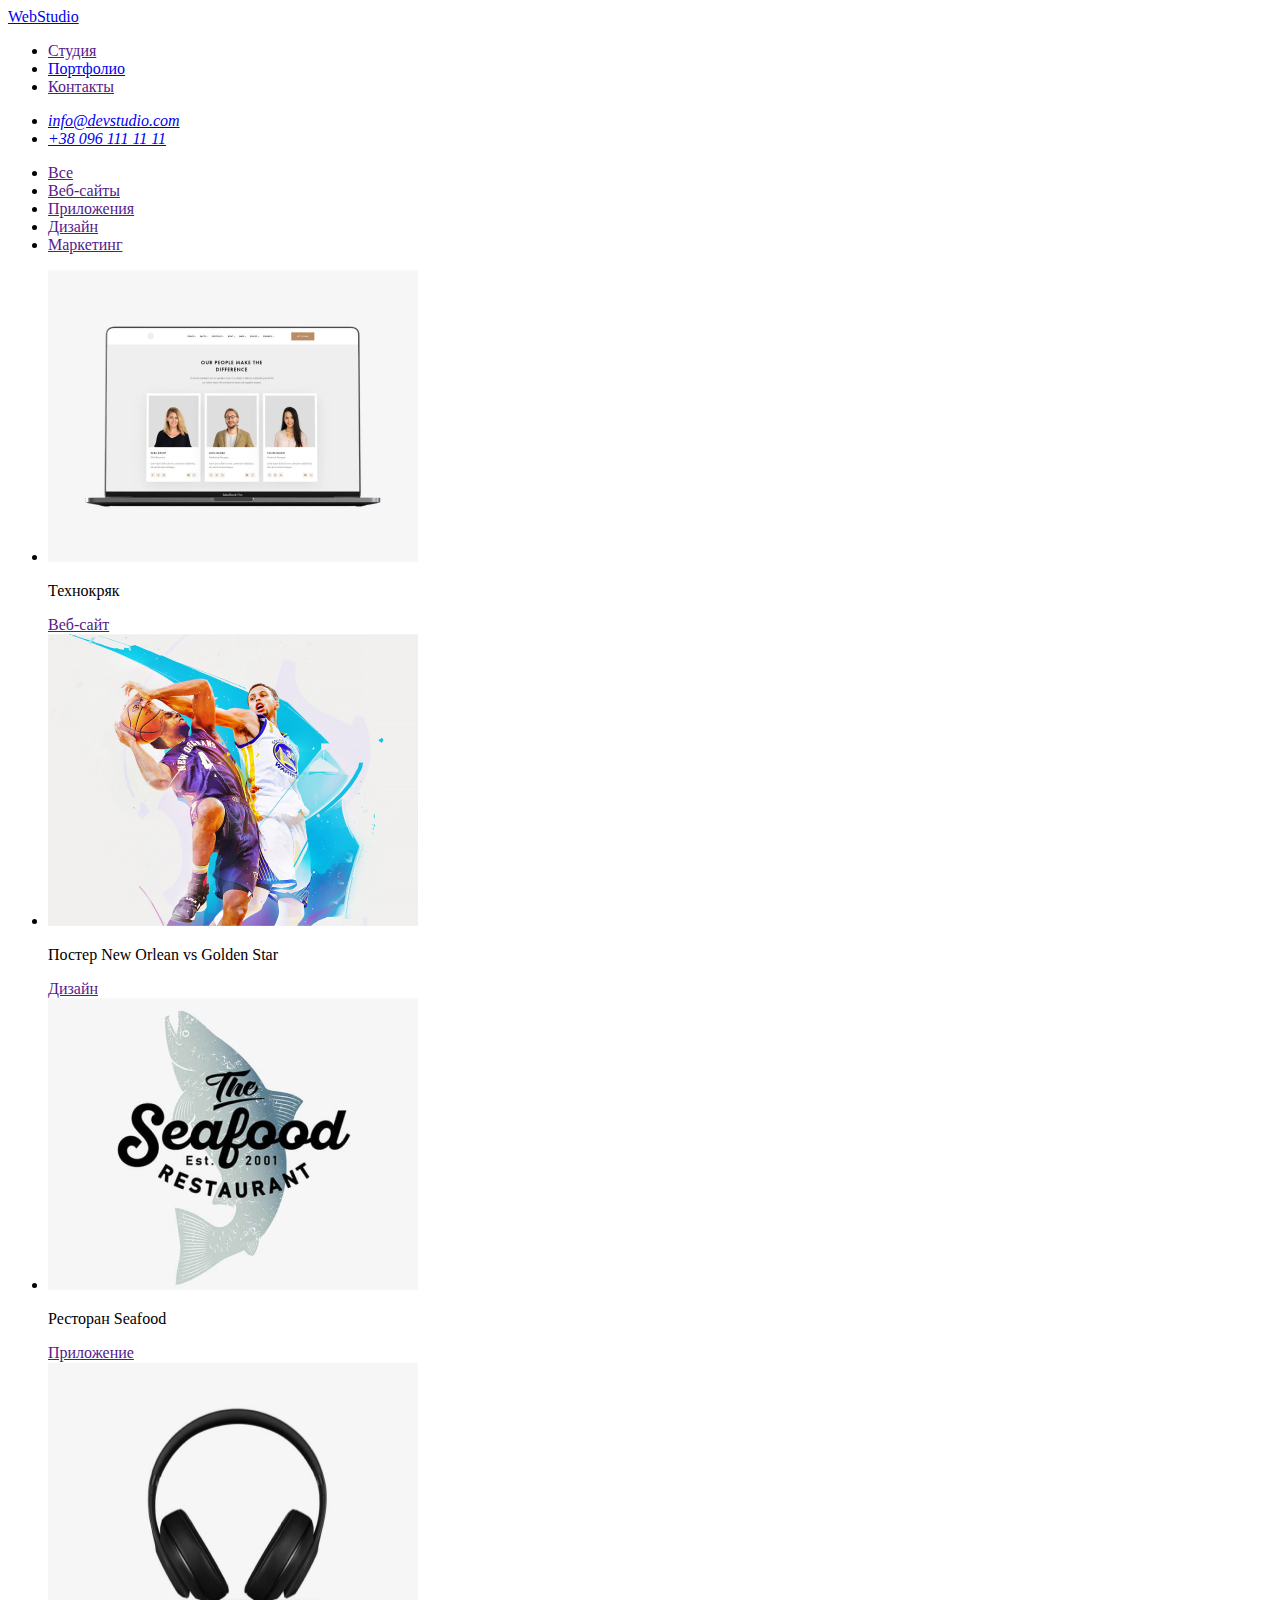
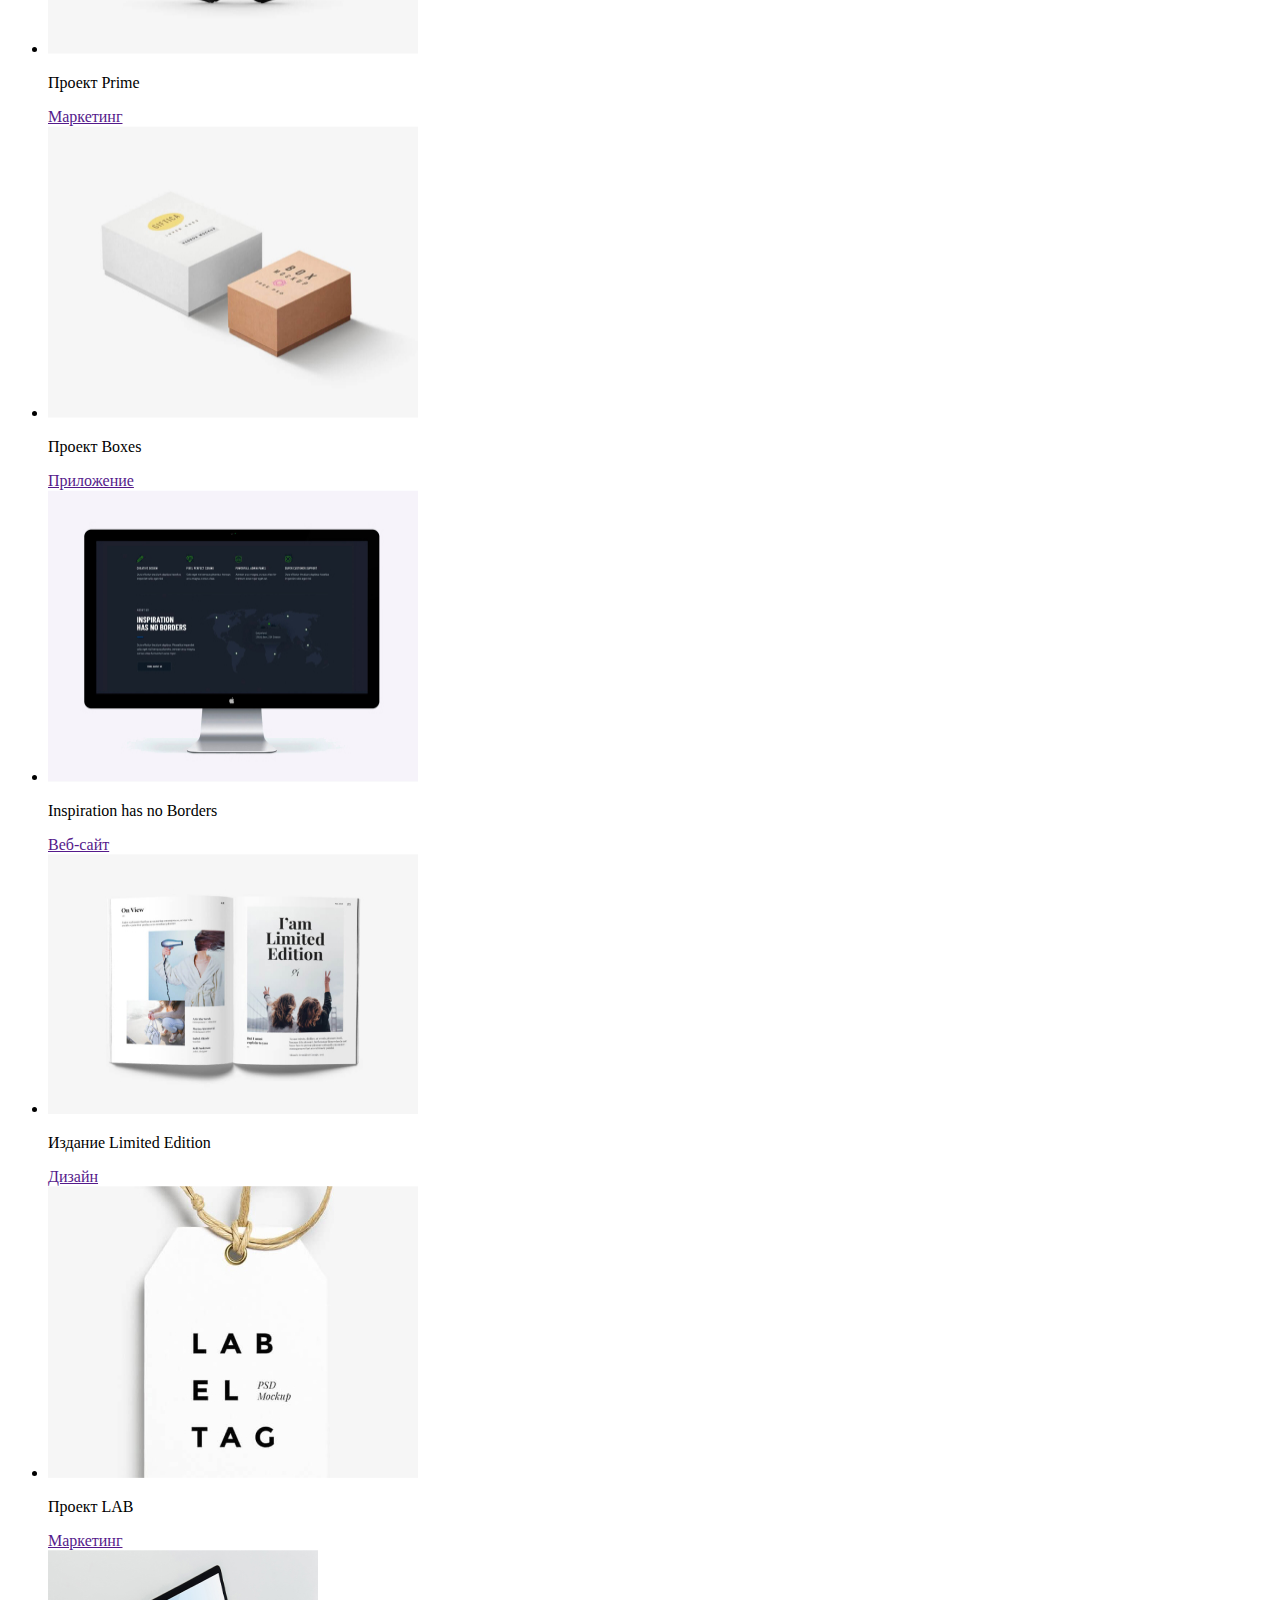
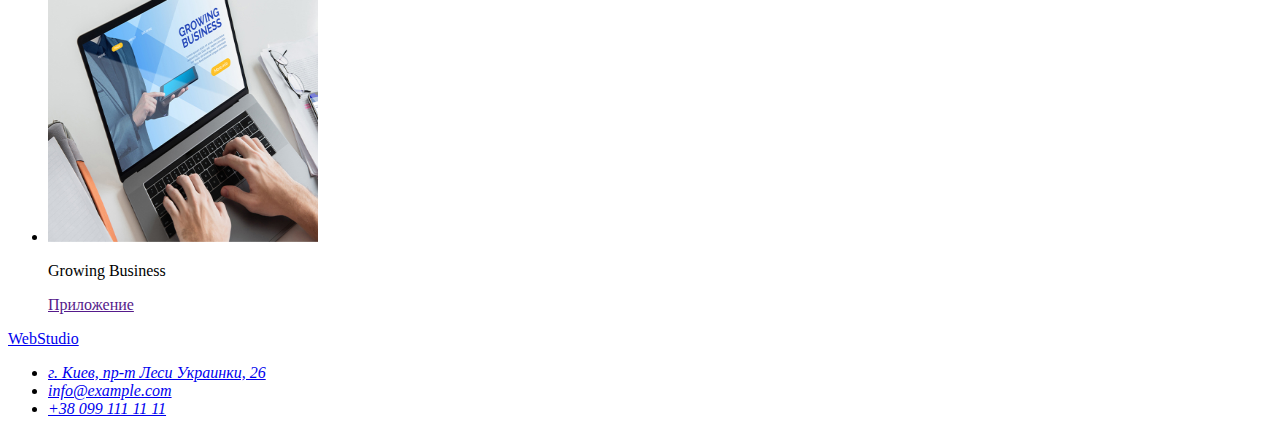
==== portfolio.html @ c4a2a070 "edit footer" ====
<!DOCTYPE html>
<html lang="ru">
  <head>
    <meta charset="UTF-8" />
    <meta name="viewport" content="width=device-width, initial-scale=1.0" />
    <title>Portfolio</title>
  </head>
  <body>
    <!--header-->
    <header>
      <nav>
        <a href="index.html" lang="en"> WebStudio</a>
        <ul>
          <li><a href="">Студия</a></li>
          <li><a href="./portfolio.html">Портфолио</a></li>
          <li><a href="">Контакты</a></li>
        </ul>
      </nav>
      <address>
        <ul>
          <li><a href="mailto:info@devstudio.com">info@devstudio.com</a></li>
          <li><a href="tel:+380961111111">+38 096 111 11 11</a></li>
        </ul>
      </address>
    </header>
    <!--main-->
    <main>
      <!--portfolio section-->
      <section>
        <h1 hidden>portfolio</h1>
        <ul>
          <li><a href="">Все</a></li>
          <li><a href="">Веб-сайты</a></li>
          <li><a href="">Приложения</a></li>
          <li><a href="">Дизайн</a></li>
          <li><a href="">Маркетинг</a></li>
        </ul>
        <ul>
          <li>
            <img
              src="./images/potfolio-images/img1.jpg"
              alt="Технокряк"
              width="370"
              height="292"
            />
            <p>Технокряк</p>
            <a href="">Веб-сайт</a>
          </li>
          <li>
            <img
              src="./images/potfolio-images/img2.jpg"
              alt="Постер с представителями команд"
              width="370"
              height="292"
            />
            <p>Постер<span lang="en"> New Orlean vs Golden Star</span></p>
            <a href="">Дизайн</a>
          </li>
          <li>
            <img
              src="./images/potfolio-images/img3.jpg"
              alt="Логотип ресторана"
              width="370"
              height="292"
            />
            <p>Ресторан <span lang="en">Seafood</span></p>
            <a href="">Приложение</a>
          </li>
          <li>
            <img
              src="./images/potfolio-images/img4.jpg"
              alt="Наушники"
              width="370"
              height="292"
            />
            <p>Проект <span lang="en">Prime</span></p>
            <a href="">Маркетинг</a>
          </li>
          <li>
            <img
              src="./images/potfolio-images/img5.jpg"
              alt="Коробки"
              width="370"
              height="292"
            />
            <p>Проект <span lang="en">Boxes</span></p>
            <a href="">Приложение</a>
          </li>
          <li>
            <img
              src="./images/potfolio-images/img6.jpg"
              alt="Изображение сайта"
              width="370"
              height="292"
            />
            <p><span lang="en">Inspiration has no Borders</span></p>
            <a href="">Веб-сайт</a>
          </li>
          <li>
            <img
              src="./images/potfolio-images/img7.jpg"
              alt="Изображение журнала"
              width="370"
              height="260"
            />
            <p>Издание <span lang="en">Limited Edition</span></p>
            <a href="">Дизайн</a>
          </li>
          <li>
            <img
              src="./images/potfolio-images/img8.jpg"
              alt="Изображение бирки с логотипом"
              width="370"
              height="292"
            />
            <p>Проект <span lang="en">LAB</span></p>
            <a href="">Маркетинг</a>
          </li>
          <li>
            <img
              src="./images/potfolio-images/img9.jpg"
              alt="Работа за компьютером"
              width="270"
              height="292"
            />
            <p><span lang="en">Growing Business</span></p>
            <a href="">Приложение</a>
          </li>
        </ul>
      </section>
    </main>
    <!--footer-->
    <footer>
      <a href="index.html" lang="en"> WebStudio</a>
      <address>
        <ul>
          <li>
            <a href="https://goo.gl/maps/ka6gXYY2GY19vVcMA" target="_blank"
              >г. Киев, пр-т Леси Украинки, 26</a
            >
          </li>
          <li>
            <a href="mailto:info@example.com">info@example.com</a>
          </li>
          <li>
            <a href="tel:+380991111111">+38 099 111 11 11</a>
          </li>
        </ul>
      </address>
    </footer>
  </body>
</html>
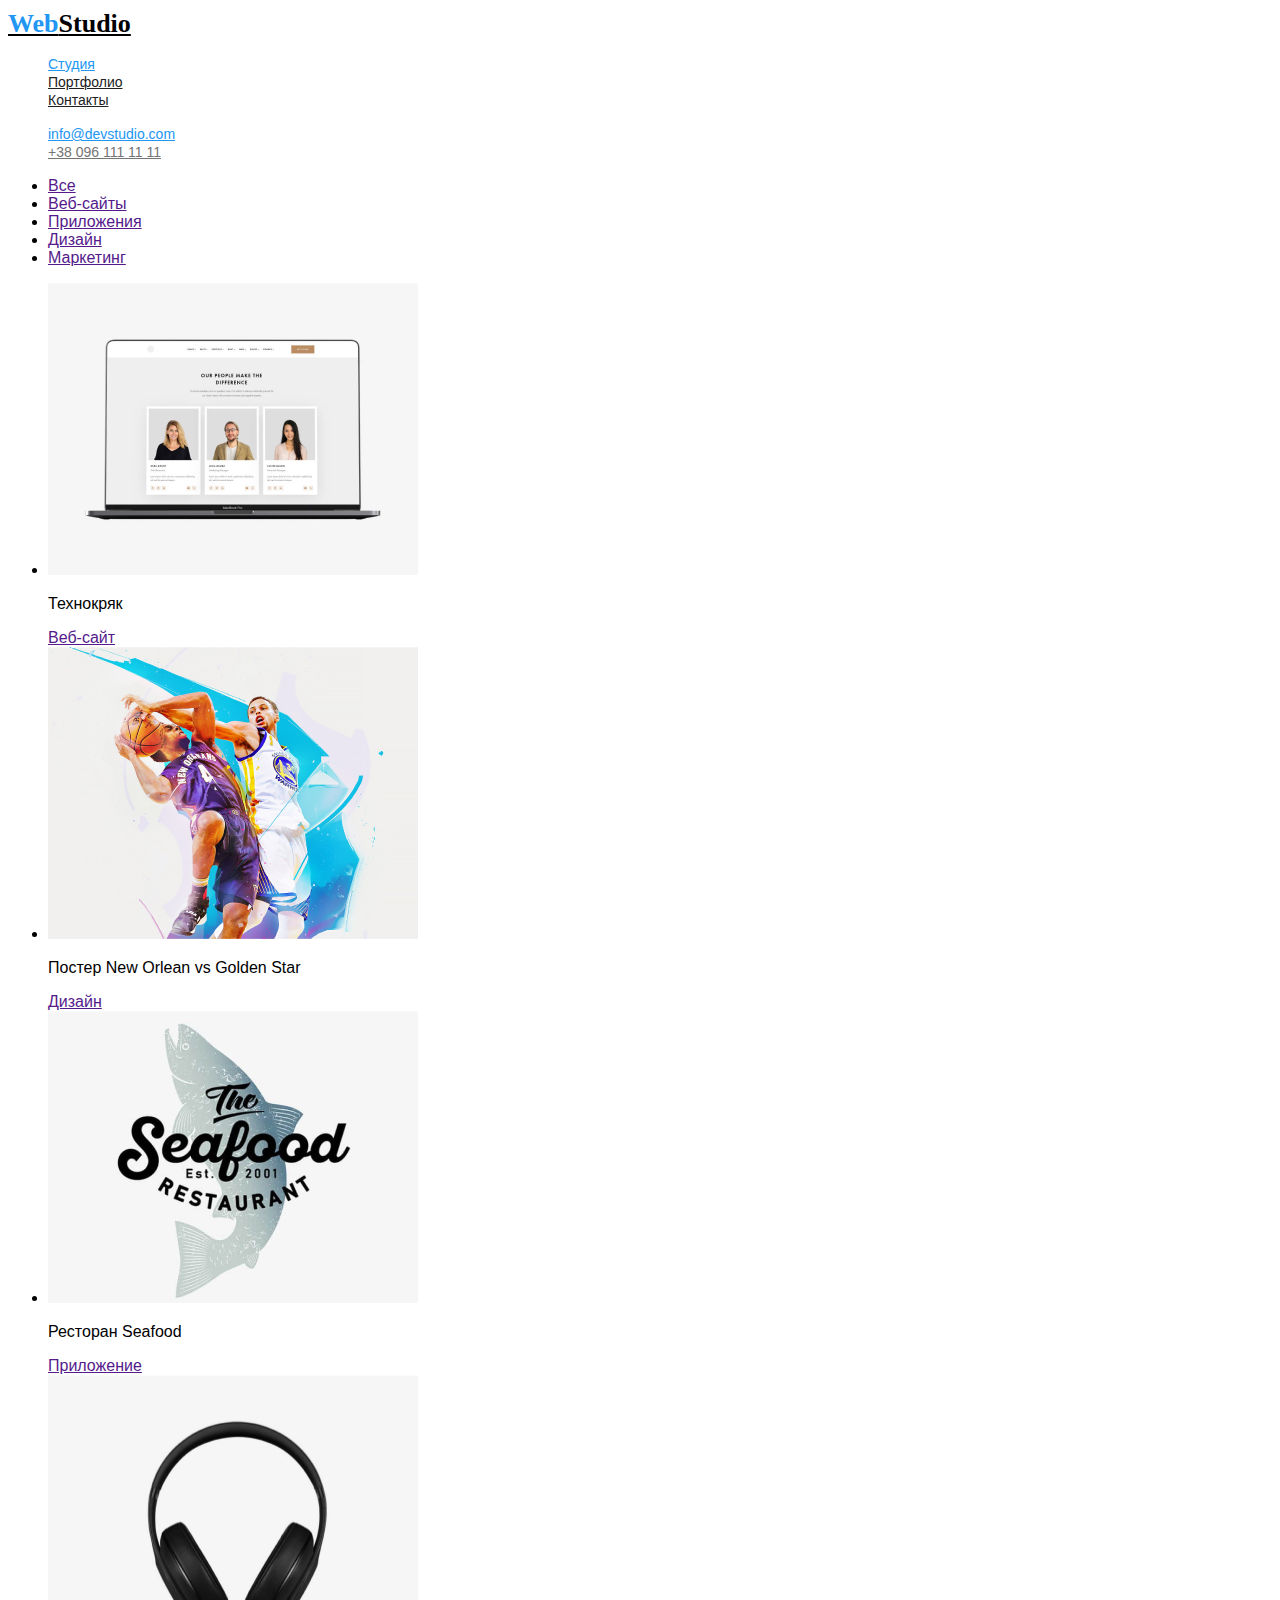
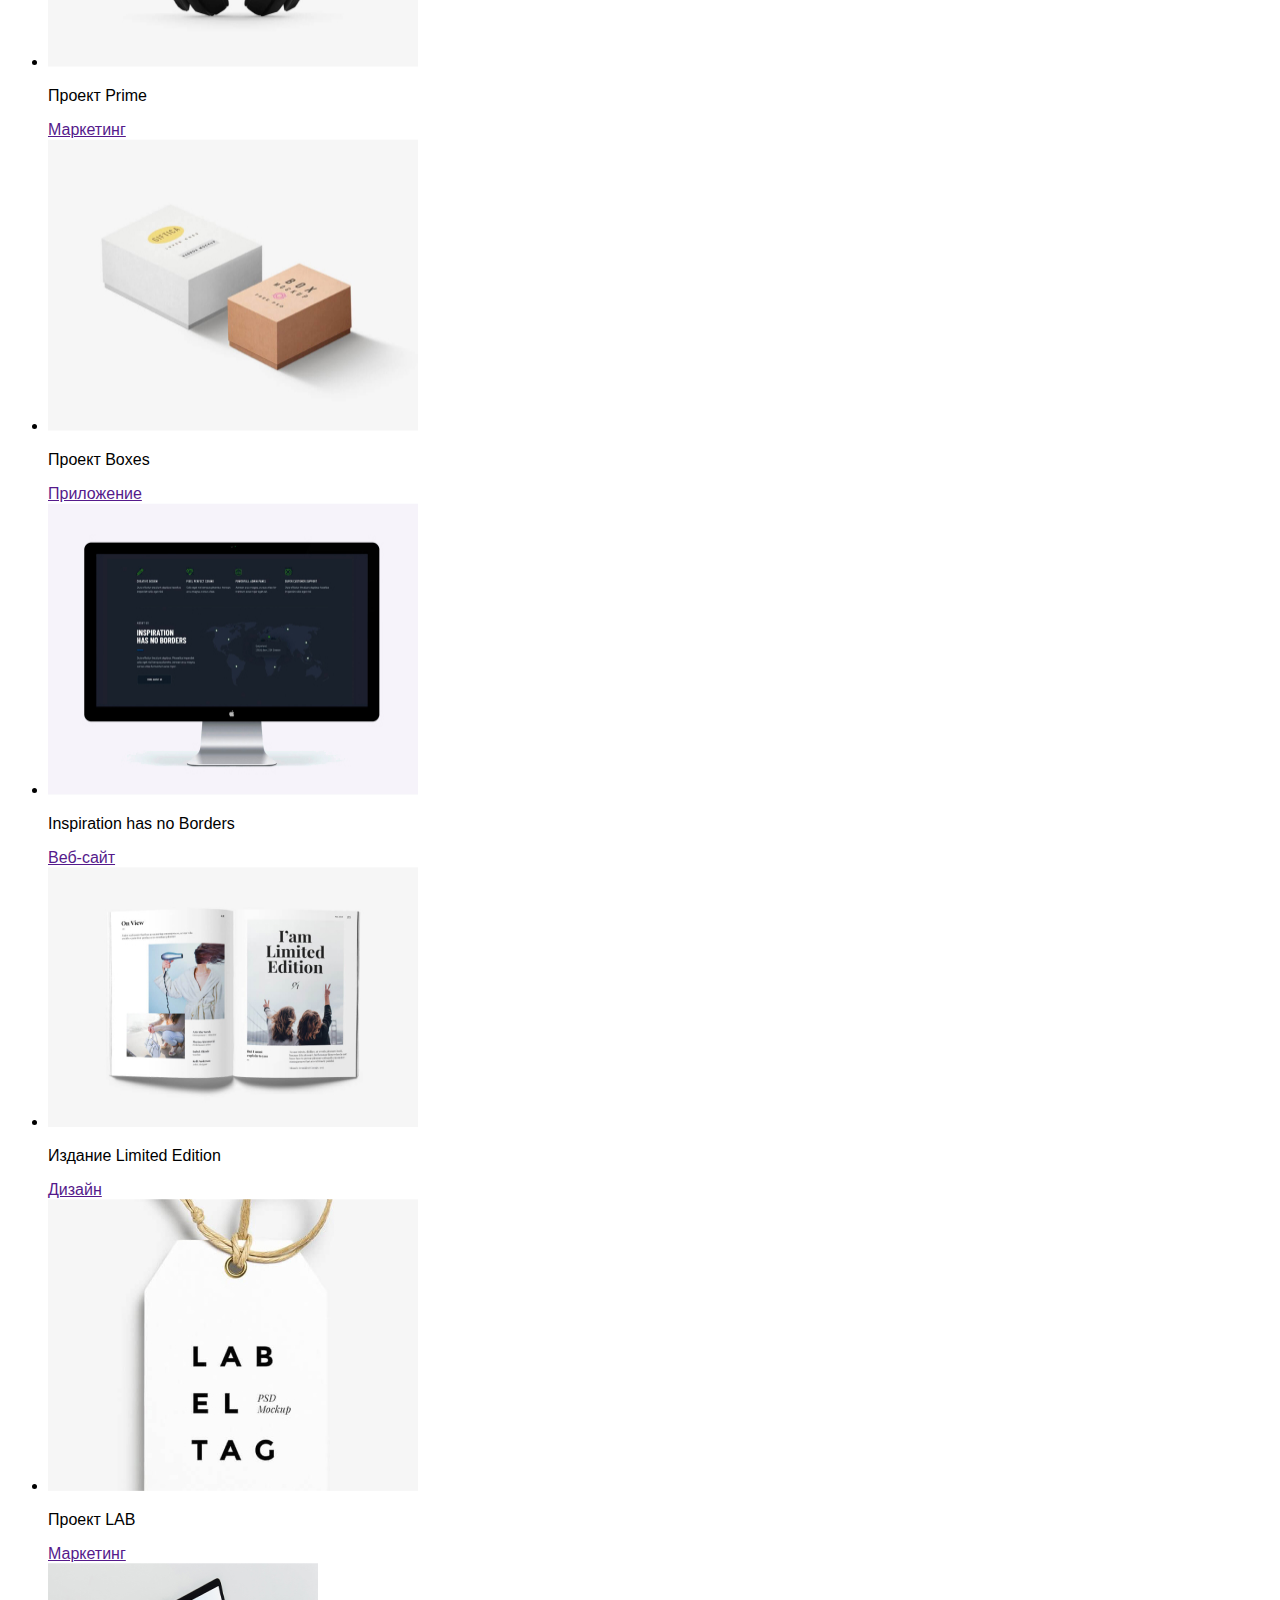
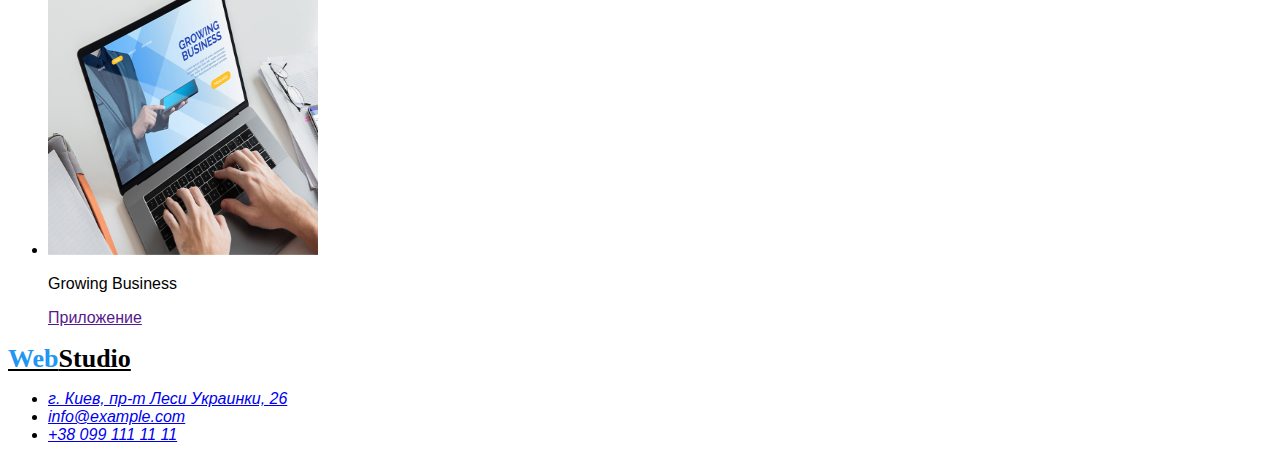
==== commit 3595e2e0: "add styles to header and first section" ====
--- a/portfolio.html
+++ b/portfolio.html
@@ -1,25 +1,40 @@
 <!DOCTYPE html>
 <html lang="ru">
+  <!--head-->
   <head>
     <meta charset="UTF-8" />
     <meta name="viewport" content="width=device-width, initial-scale=1.0" />
     <title>Portfolio</title>
+    <link rel="stylesheet" href="./styles/styles.css" />
   </head>
+  <!--body-->
   <body>
     <!--header-->
     <header>
       <nav>
-        <a href="index.html" lang="en"> WebStudio</a>
-        <ul>
-          <li><a href="">Студия</a></li>
-          <li><a href="./portfolio.html">Портфолио</a></li>
-          <li><a href="">Контакты</a></li>
+        <a href="index.html" lang="en" class="logo-text"
+          ><span class="logo-part">Web</span>Studio</a
+        >
+        <ul class="nav-list">
+          <li><a href="" class="nav-list-element-1">Студия</a></li>
+          <li>
+            <a href="./portfolio.html" class="nav-list-element-2">Портфолио</a>
+          </li>
+          <li><a href="" class="nav-list-element-3">Контакты</a></li>
         </ul>
       </nav>
       <address>
-        <ul>
-          <li><a href="mailto:info@devstudio.com">info@devstudio.com</a></li>
-          <li><a href="tel:+380961111111">+38 096 111 11 11</a></li>
+        <ul class="nav-adress-list">
+          <li>
+            <a href="mailto:info@devstudio.com" class="mail-address-webstudio"
+              >info@devstudio.com</a
+            >
+          </li>
+          <li>
+            <a href="tel:+380961111111" class="tel-address-webstudio"
+              >+38 096 111 11 11</a
+            >
+          </li>
         </ul>
       </address>
     </header>
@@ -131,7 +146,9 @@
     </main>
     <!--footer-->
     <footer>
-      <a href="index.html" lang="en"> WebStudio</a>
+      <a href="index.html" lang="en" class="logo-text"
+        ><span class="logo-part">Web</span>Studio</a
+      >
       <address>
         <ul>
           <li>
--- a/styles/styles.css
+++ b/styles/styles.css
@@ -0,0 +1,68 @@
+body {
+  font-family: "roboto", sans-serif;
+}
+.logo-text {
+  font-family: Raleway;
+  font-style: normal;
+  font-weight: bold;
+  font-size: 26px;
+  line-height: 31px;
+  color: #000000;
+}
+.logo-part {
+  color: #2196f3;
+}
+.nav-list {
+  list-style-type: none;
+}
+.nav-list-element-1,
+.nav-list-element-2,
+.nav-list-element-3 {
+  font-style: normal;
+  font-weight: 500;
+  font-size: 14px;
+  line-height: 16px;
+  color: #212121;
+}
+.nav-list-element-1 {
+  color: #2196f3;
+}
+.nav-adress-list {
+  list-style-type: none;
+}
+.mail-address-webstudio {
+  font-style: normal;
+  font-weight: 500;
+  font-size: 14px;
+  line-height: 16px;
+  color: #2196f3;
+}
+.tel-address-webstudio {
+  font-style: normal;
+  font-weight: 500;
+  font-size: 14px;
+  line-height: 16px;
+  color: #757575;
+}
+.section-with-button {
+  background: #2f303a;
+}
+.our-slogan {
+  font-style: normal;
+  font-weight: 900;
+  font-size: 44px;
+  line-height: 60px;
+  text-align: center;
+  text-transform: uppercase;
+  color: #ffffff;
+}
+.button-to-order-servise {
+  font-style: normal;
+  font-weight: bold;
+  font-size: 16px;
+  line-height: 30px;
+  background: #2196f3;
+}
+.button-to-order-servise-text {
+  color: #ffffff;
+}
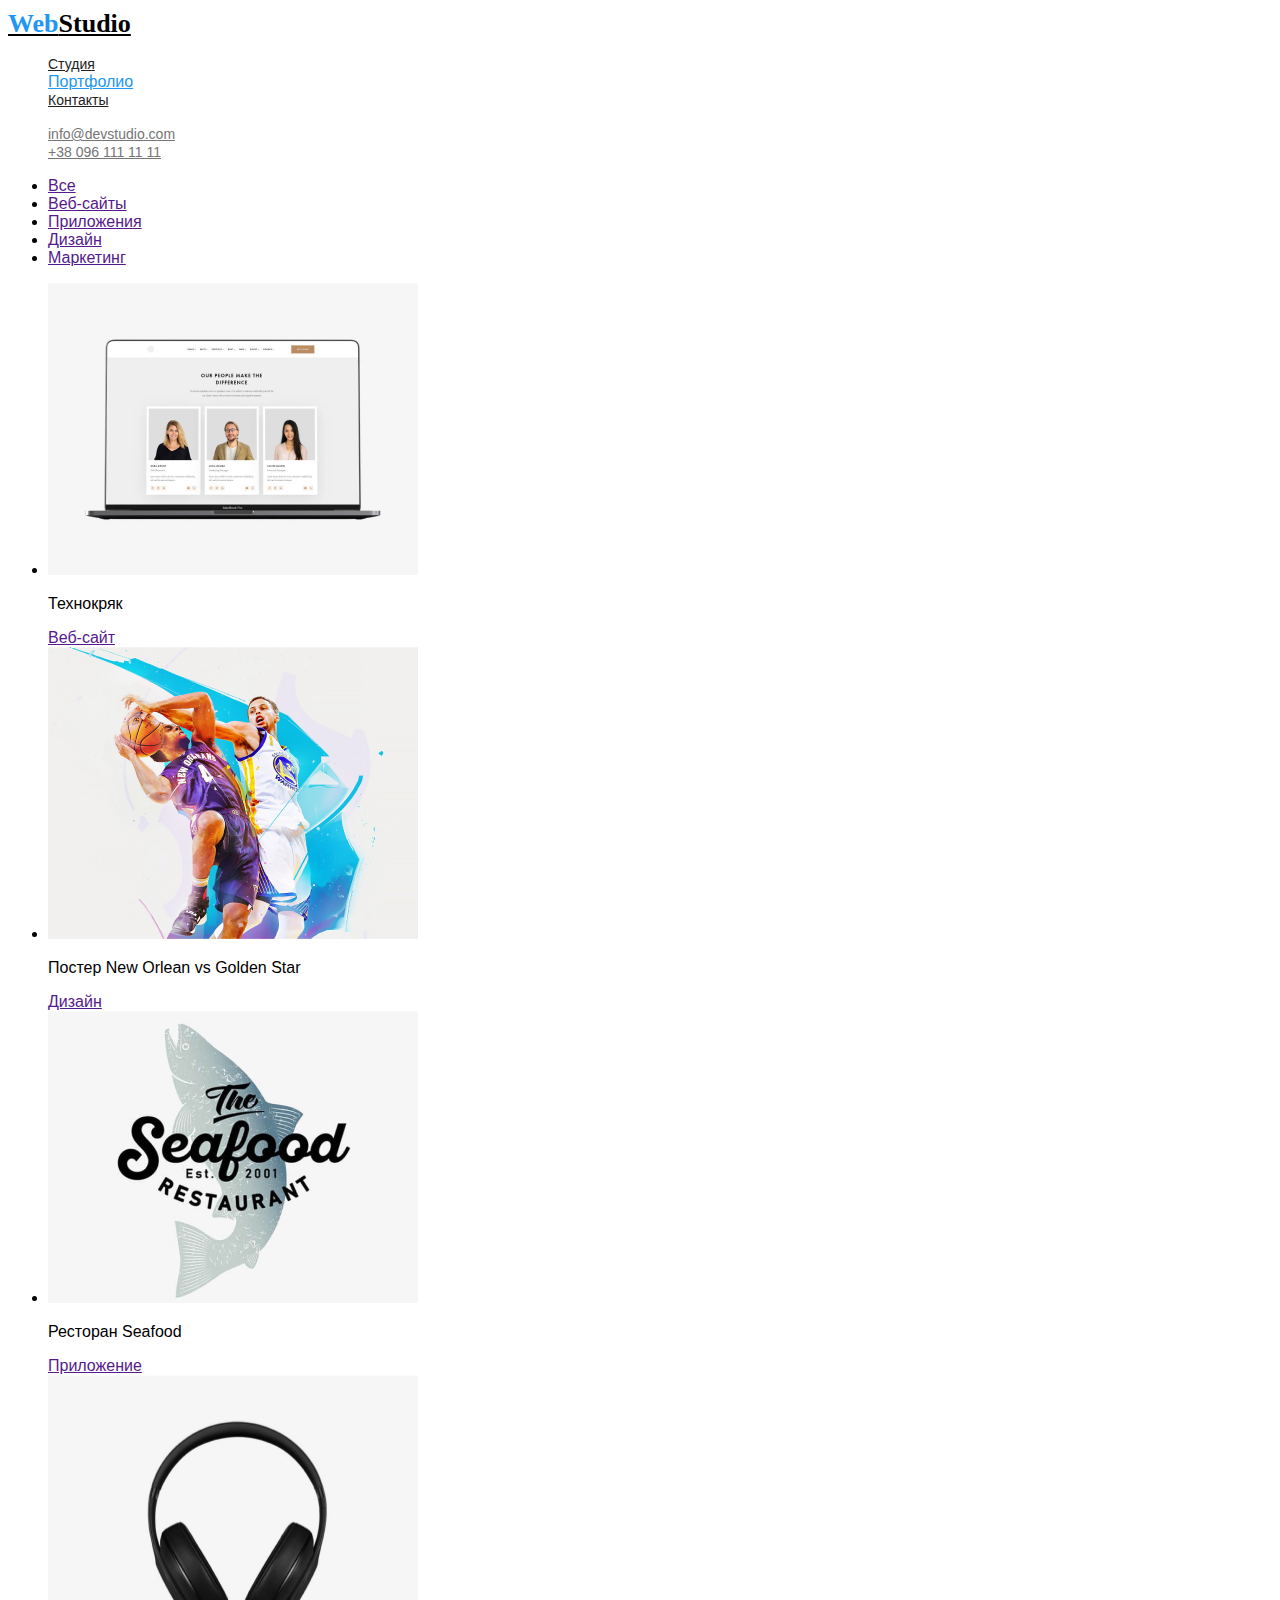
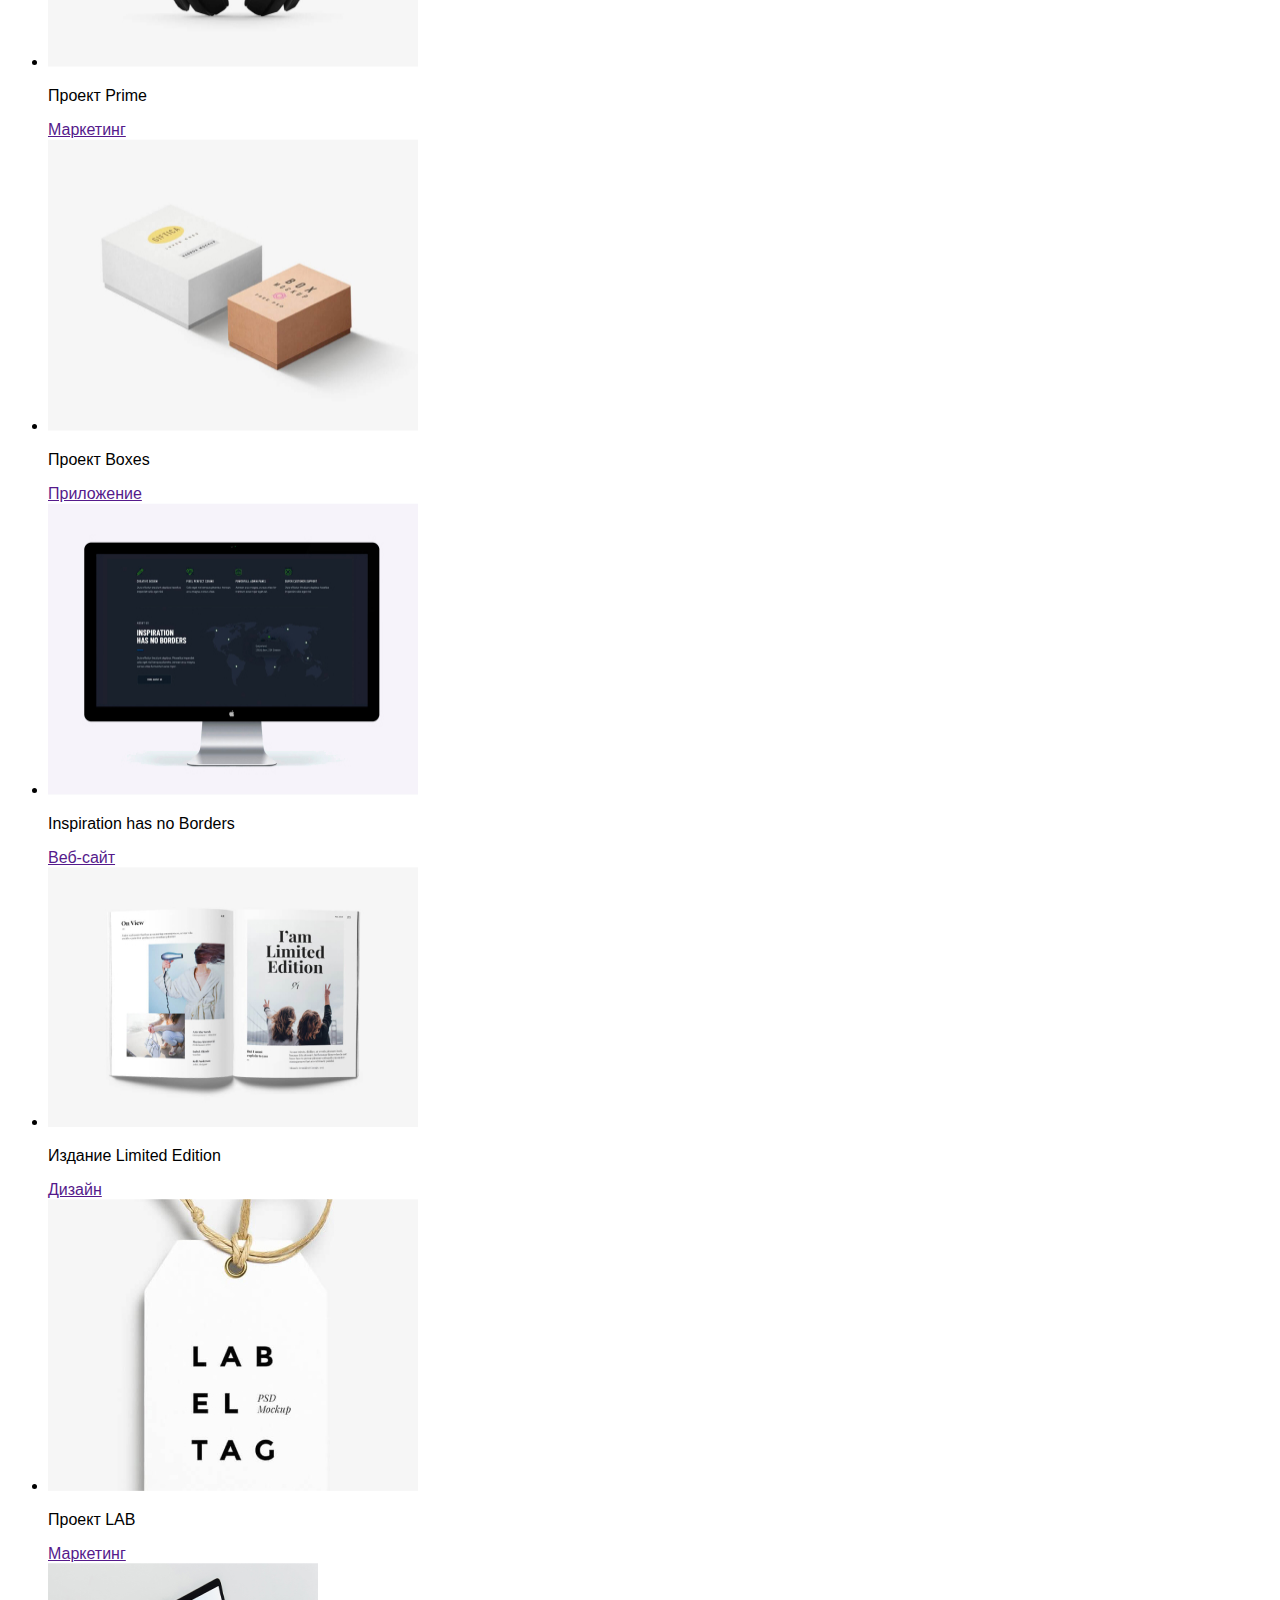
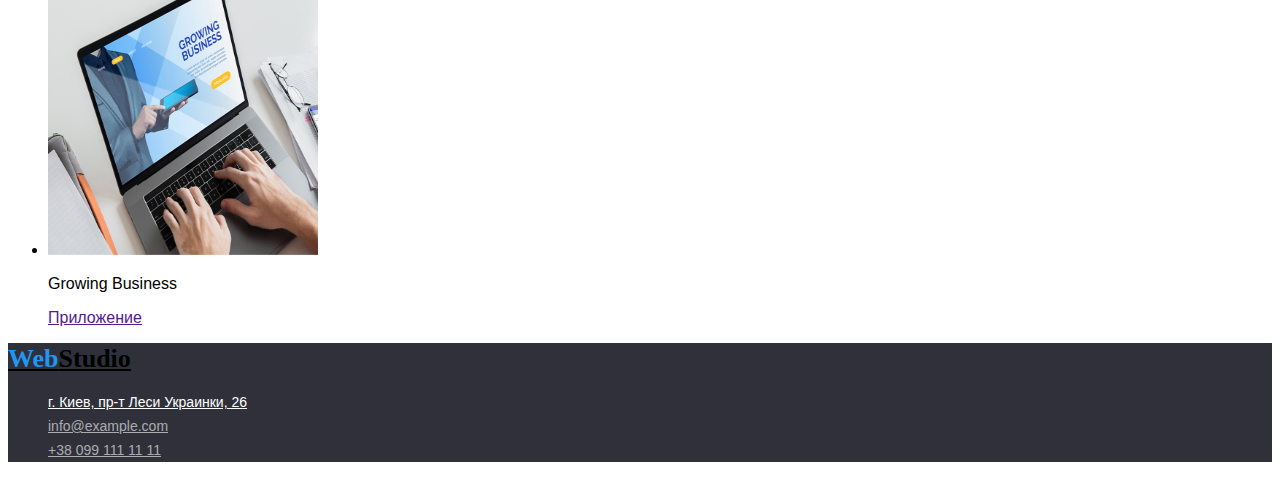
==== commit f15fbd91: "add styles to portfolio header" ====
--- a/portfolio.html
+++ b/portfolio.html
@@ -8,30 +8,34 @@
     <link rel="stylesheet" href="./styles/styles.css" />
   </head>
   <!--body-->
-  <body>
+  <body class="potfolio-body">
     <!--header-->
-    <header>
+    <header class="portfolio-header">
       <nav>
         <a href="index.html" lang="en" class="logo-text"
           ><span class="logo-part">Web</span>Studio</a
         >
         <ul class="nav-list">
-          <li><a href="" class="nav-list-element-1">Студия</a></li>
+          <li><a href="" class="portfolio-nav-list-element-1">Студия</a></li>
           <li>
-            <a href="./portfolio.html" class="nav-list-element-2">Портфолио</a>
+            <a href="./portfolio.html" class="portfolio-nav-list-element-2"
+              >Портфолио</a
+            >
           </li>
-          <li><a href="" class="nav-list-element-3">Контакты</a></li>
+          <li><a href="" class="portfolio-nav-list-element-3">Контакты</a></li>
         </ul>
       </nav>
       <address>
-        <ul class="nav-adress-list">
+        <ul class="portfolio-nav-adress-list">
           <li>
-            <a href="mailto:info@devstudio.com" class="mail-address-webstudio"
+            <a
+              href="mailto:info@devstudio.com"
+              class="portfolio-mail-address-webstudio"
               >info@devstudio.com</a
             >
           </li>
           <li>
-            <a href="tel:+380961111111" class="tel-address-webstudio"
+            <a href="tel:+380961111111" class="portfolio-tel-address-webstudio"
               >+38 096 111 11 11</a
             >
           </li>
@@ -145,22 +149,29 @@
       </section>
     </main>
     <!--footer-->
-    <footer>
+    <footer class="portfolio-footer">
       <a href="index.html" lang="en" class="logo-text"
         ><span class="logo-part">Web</span>Studio</a
       >
       <address>
-        <ul>
-          <li>
-            <a href="https://goo.gl/maps/ka6gXYY2GY19vVcMA" target="_blank"
+        <ul class="portfolio-footer-list">
+          <li class="portfolio-footer-list-items">
+            <a
+              href="https://goo.gl/maps/ka6gXYY2GY19vVcMA"
+              target="_blank"
+              class="maps-location"
               >г. Киев, пр-т Леси Украинки, 26</a
             >
           </li>
-          <li>
-            <a href="mailto:info@example.com">info@example.com</a>
+          <li class="portfolio-footer-list-items">
+            <a href="mailto:info@example.com" class="mail-address-info"
+              >info@example.com</a
+            >
           </li>
-          <li>
-            <a href="tel:+380991111111">+38 099 111 11 11</a>
+          <li class="portfolio-footer-list-items">
+            <a href="tel:+380991111111" class="tel-address-webstudio"
+              >+38 099 111 11 11</a
+            >
           </li>
         </ul>
       </address>
--- a/styles/styles.css
+++ b/styles/styles.css
@@ -12,7 +12,14 @@
 .logo-part {
   color: #2196f3;
 }
-.nav-list {
+.nav-list,
+.nav-adress-list,
+.our-qualities-list,
+.our-tasks-list,
+.our-team-list,
+.webstudio-footer-list,
+.portfolio-footer-list,
+.portfolio-nav-adress-list {
   list-style-type: none;
 }
 .nav-list-element-1,
@@ -27,9 +34,7 @@
 .nav-list-element-1 {
   color: #2196f3;
 }
-.nav-adress-list {
-  list-style-type: none;
-}
+
 .mail-address-webstudio {
   font-style: normal;
   font-weight: 500;
@@ -66,3 +71,110 @@
 .button-to-order-servise-text {
   color: #ffffff;
 }
+.section-our-qualities {
+  background: #ffffff;
+}
+
+.our-qualities-list-caption {
+  font-style: normal;
+  font-weight: bold;
+  font-size: 14px;
+  line-height: 16px;
+  color: #212121;
+}
+.our-qualities-list-description {
+  font-style: normal;
+  font-weight: normal;
+  font-size: 14px;
+  line-height: 24px;
+  color: #757575;
+}
+.section-our-tasks {
+  background: #ffffff;
+}
+.our-tasks-caption {
+  font-style: normal;
+  font-weight: bold;
+  font-size: 36px;
+  line-height: 42px;
+  text-align: center;
+  color: #212121;
+}
+
+.our-tasks-pictures {
+  width: 370px;
+  height: 294px;
+}
+.section-our-team {
+  background: #f5f4fa;
+}
+.section-our-team-caption {
+  font-style: normal;
+  font-weight: bold;
+  font-size: 36px;
+  line-height: 42px;
+  text-align: center;
+  color: #212121;
+}
+.our-team-list-pictures {
+  width: 270px;
+  height: 260px;
+}
+.our-team-names {
+  font-style: normal;
+  font-weight: 500;
+  font-size: 16px;
+  line-height: 19px;
+  color: #212121;
+}
+.our-team-positions {
+  font-style: normal;
+  font-weight: normal;
+  font-size: 16px;
+  line-height: 19px;
+  color: #757575;
+}
+.webstudio-footer,
+.portfolio-footer {
+  background: #2f303a;
+}
+.maps-location {
+  font-style: normal;
+  font-weight: normal;
+  font-size: 14px;
+  line-height: 24px;
+  color: #ffffff;
+}
+.mail-address-info,
+.tel-address-webstudio {
+  font-style: normal;
+  font-weight: normal;
+  font-size: 14px;
+  line-height: 24px;
+  color: rgba(255, 255, 255, 0.6);
+}
+.potfolio-body {
+  font-family: "roboto", sans-serif;
+}
+.portfolio-header {
+  background: #ffffff;
+}
+.portfolio-nav-list-element-1,
+.portfolio-nav-list-element-3 {
+  font-style: normal;
+  font-weight: 500;
+  font-size: 14px;
+  line-height: 16px;
+  color: #212121;
+}
+.portfolio-nav-list-element-2 {
+  color: #2196f3;
+}
+.portfolio-mail-address-webstudio,
+.portfolio-tel-address-webstudio {
+  font-style: normal;
+  font-weight: 500;
+  font-size: 14px;
+  line-height: 16px;
+  color: #757575;
+}
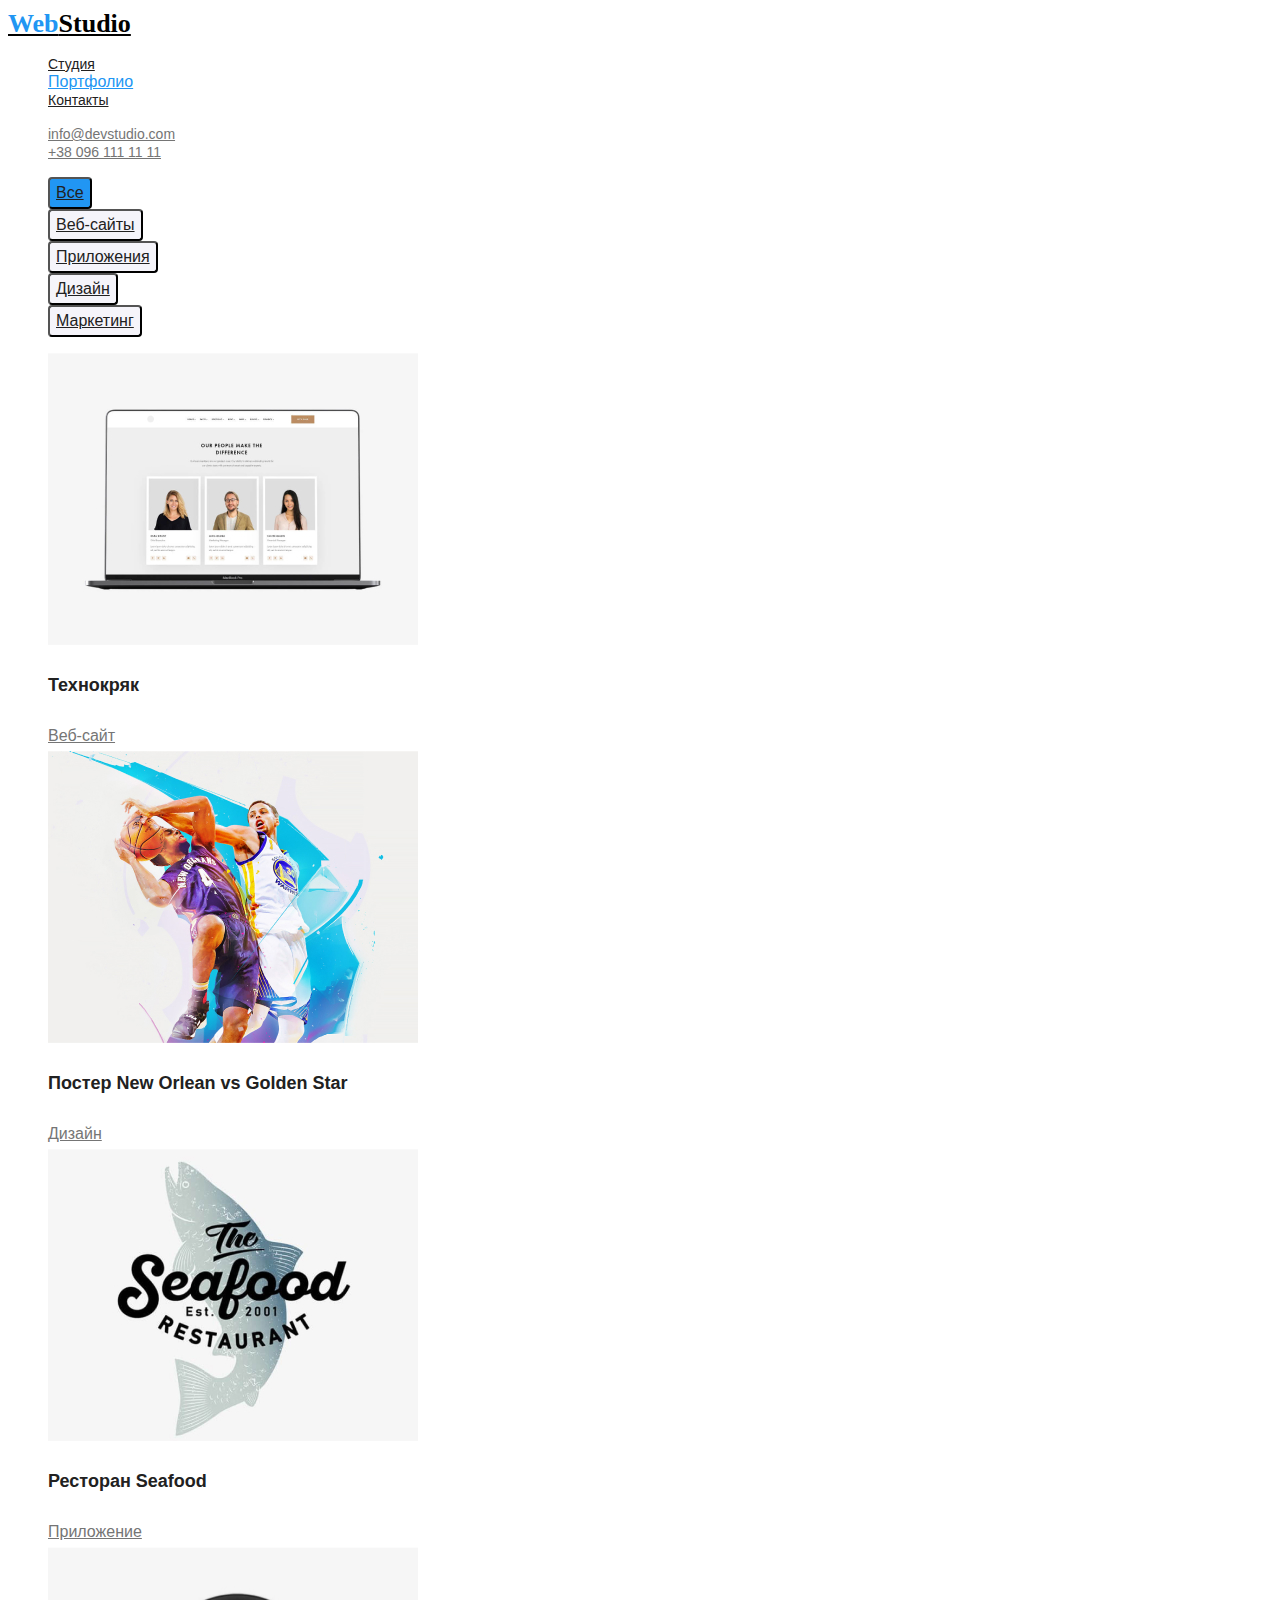
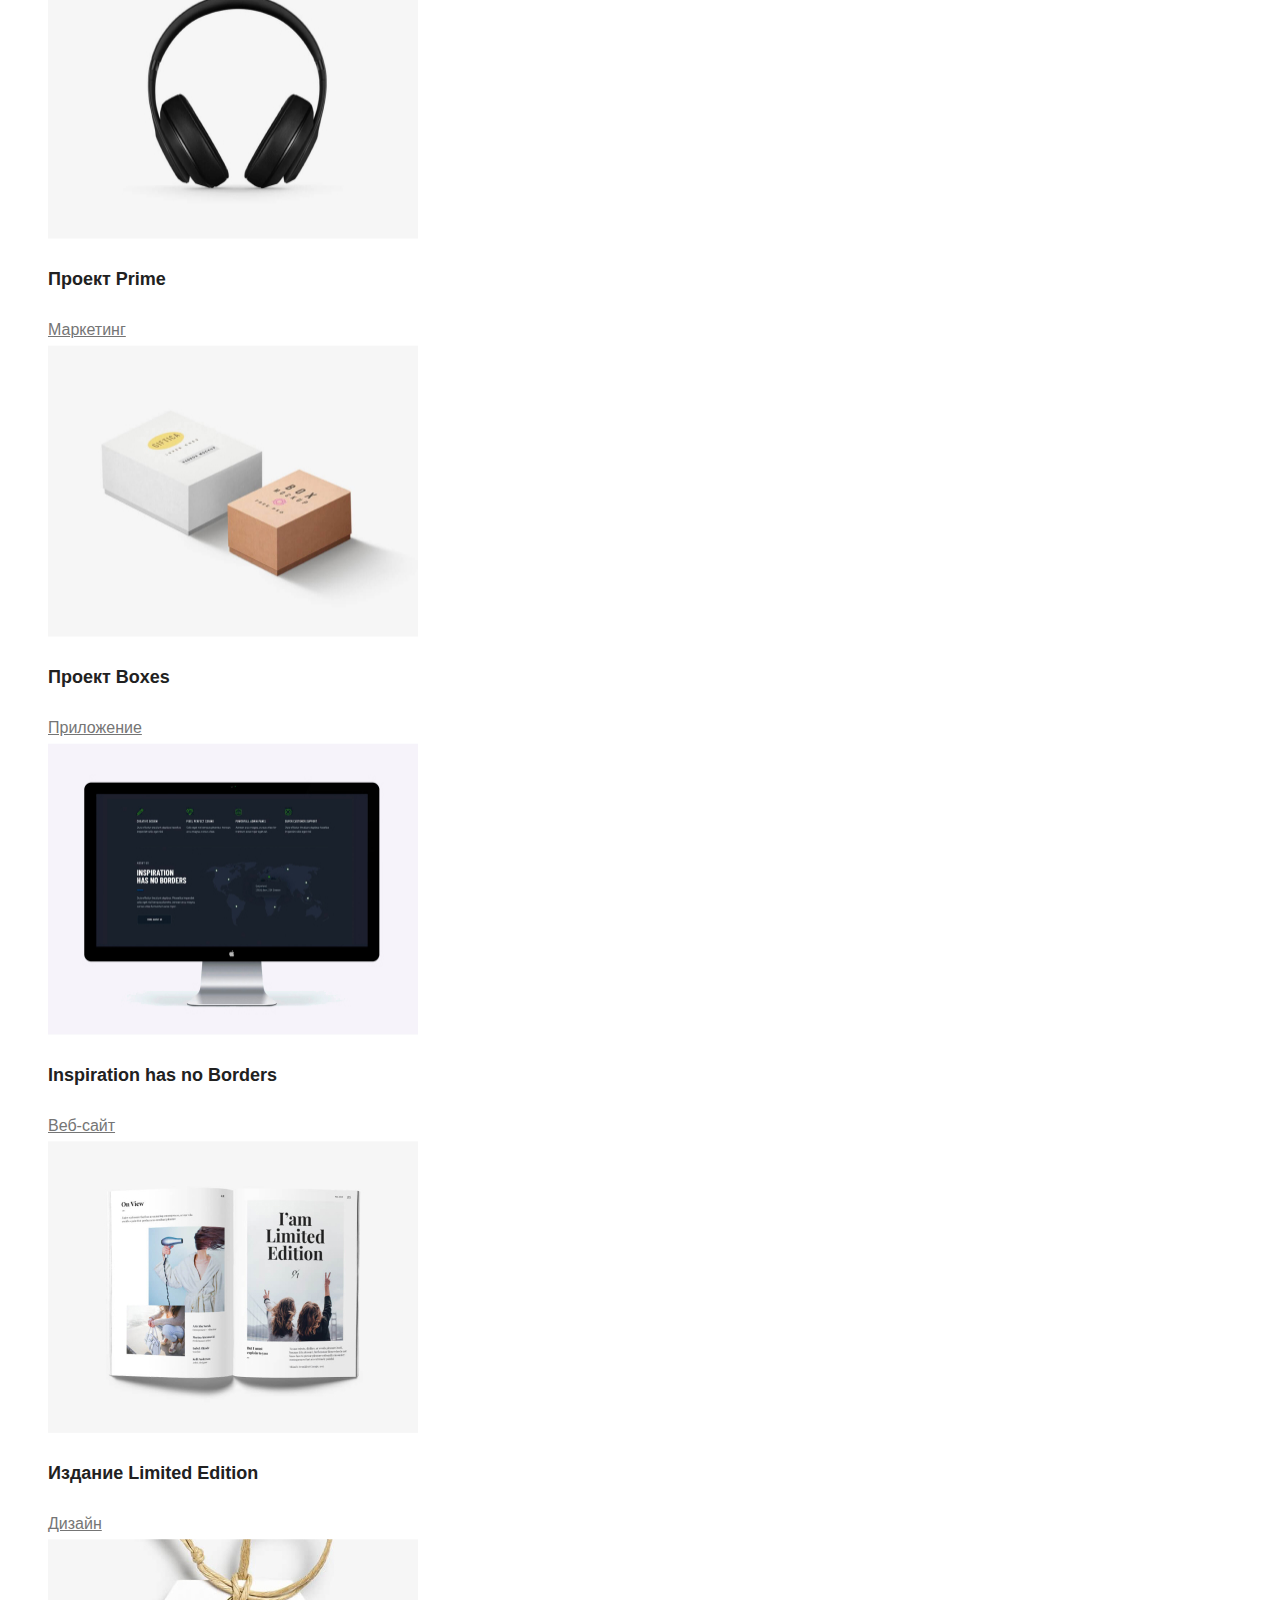
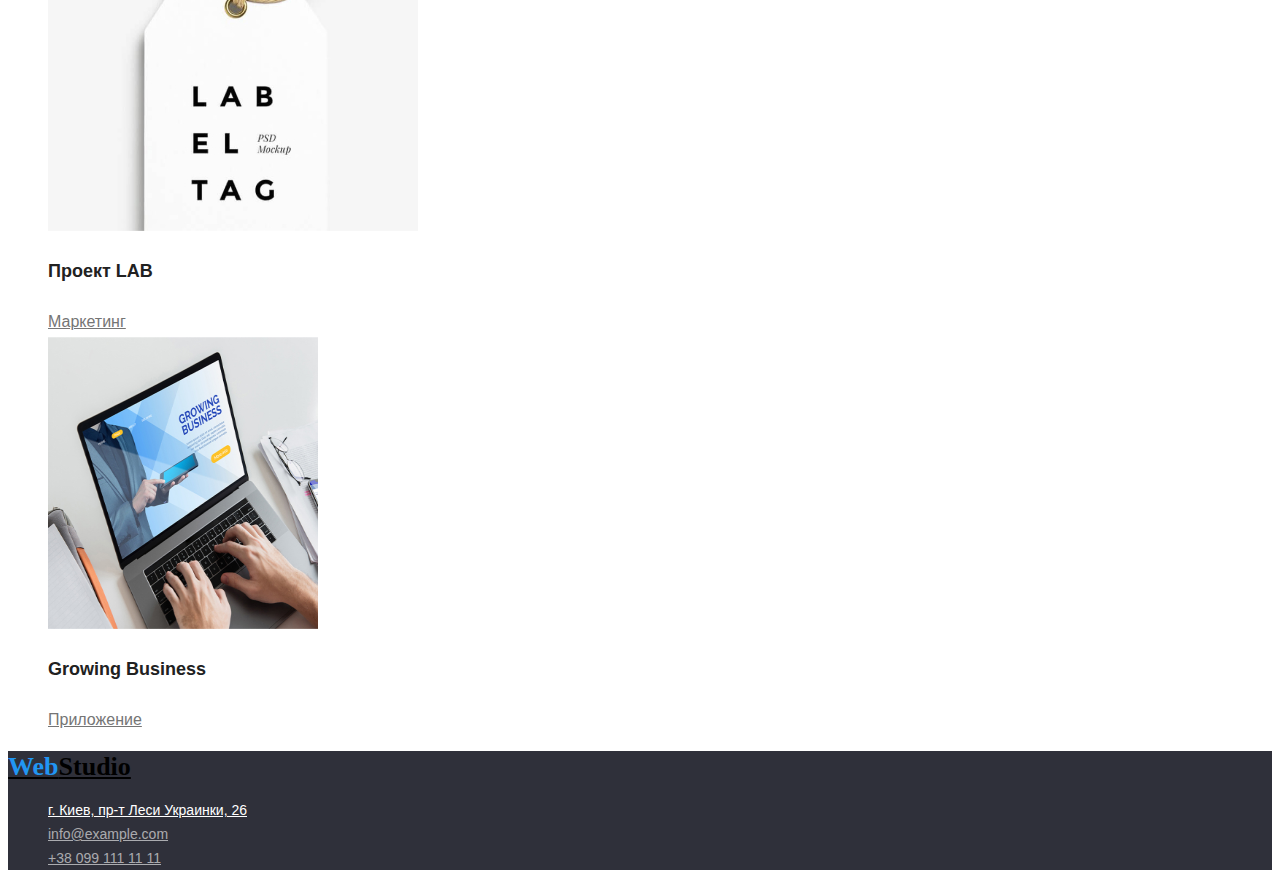
==== commit ae65d343: "add styles to all portfolio file" ====
--- a/portfolio.html
+++ b/portfolio.html
@@ -45,105 +45,158 @@
     <!--main-->
     <main>
       <!--portfolio section-->
-      <section>
+      <section class="portfolio-main-section">
         <h1 hidden>portfolio</h1>
-        <ul>
-          <li><a href="">Все</a></li>
-          <li><a href="">Веб-сайты</a></li>
-          <li><a href="">Приложения</a></li>
-          <li><a href="">Дизайн</a></li>
-          <li><a href="">Маркетинг</a></li>
-        </ul>
-        <ul>
-          <li>
+        <!--part with buttons-->
+        <ul class="portfolio-main-section-list-with-buttons">
+          <li>
+            <button type="button" class="portfolio-main-section-button-blue">
+              <a href="" class="portfolio-main-section-buttons-text">Все</a>
+            </button>
+          </li>
+          <li>
+            <button type="button" class="portfolio-main-section-button">
+              <a href="" class="portfolio-main-section-buttons-text"
+                >Веб-сайты</a
+              >
+            </button>
+          </li>
+          <li>
+            <button type="button" class="portfolio-main-section-button">
+              <a href="" class="portfolio-main-section-buttons-text"
+                >Приложения</a
+              >
+            </button>
+          </li>
+          <li>
+            <button type="button" class="portfolio-main-section-button">
+              <a href="" class="portfolio-main-section-buttons-text">Дизайн</a>
+            </button>
+          </li>
+          <li>
+            <button type="button" class="portfolio-main-section-button">
+              <a href="" class="portfolio-main-section-buttons-text"
+                >Маркетинг</a
+              >
+            </button>
+          </li>
+        </ul>
+        <!--part with pictures-->
+        <ul class="portfolio-main-section-list-with-pictures">
+          <li class="portfolio-main-section-list-with-pictures-items">
             <img
               src="./images/potfolio-images/img1.jpg"
               alt="Технокряк"
               width="370"
               height="292"
-            />
-            <p>Технокряк</p>
-            <a href="">Веб-сайт</a>
-          </li>
-          <li>
+              class="portfolio-main-section-pictures"
+            />
+            <p class="portfolio-main-section-pictures-description">Технокряк</p>
+            <a href="" class="portfolio-main-section-list-links">Веб-сайт</a>
+          </li>
+          <li class="portfolio-main-section-list-with-pictures-items">
             <img
               src="./images/potfolio-images/img2.jpg"
               alt="Постер с представителями команд"
               width="370"
               height="292"
-            />
-            <p>Постер<span lang="en"> New Orlean vs Golden Star</span></p>
-            <a href="">Дизайн</a>
-          </li>
-          <li>
+              class="portfolio-main-section-pictures"
+            />
+            <p class="portfolio-main-section-pictures-description">
+              Постер<span lang="en"> New Orlean vs Golden Star</span>
+            </p>
+            <a href="" class="portfolio-main-section-list-links">Дизайн</a>
+          </li>
+          <li class="portfolio-main-section-list-with-pictures-items">
             <img
               src="./images/potfolio-images/img3.jpg"
               alt="Логотип ресторана"
               width="370"
               height="292"
-            />
-            <p>Ресторан <span lang="en">Seafood</span></p>
-            <a href="">Приложение</a>
-          </li>
-          <li>
+              class="portfolio-main-section-pictures"
+            />
+            <p class="portfolio-main-section-pictures-description">
+              Ресторан <span lang="en">Seafood</span>
+            </p>
+            <a href="" class="portfolio-main-section-list-links">Приложение</a>
+          </li>
+          <li class="portfolio-main-section-list-with-pictures-items">
             <img
               src="./images/potfolio-images/img4.jpg"
               alt="Наушники"
               width="370"
               height="292"
-            />
-            <p>Проект <span lang="en">Prime</span></p>
-            <a href="">Маркетинг</a>
-          </li>
-          <li>
+              class="portfolio-main-section-pictures"
+            />
+            <p class="portfolio-main-section-pictures-description">
+              Проект <span lang="en">Prime</span>
+            </p>
+            <a href="" class="portfolio-main-section-list-links">Маркетинг</a>
+          </li>
+          <li class="portfolio-main-section-list-with-pictures-items">
             <img
               src="./images/potfolio-images/img5.jpg"
               alt="Коробки"
               width="370"
               height="292"
-            />
-            <p>Проект <span lang="en">Boxes</span></p>
-            <a href="">Приложение</a>
-          </li>
-          <li>
+              class="portfolio-main-section-pictures"
+            />
+            <p class="portfolio-main-section-pictures-description">
+              Проект <span lang="en">Boxes</span>
+            </p>
+            <a href="" class="portfolio-main-section-list-links">Приложение</a>
+          </li>
+          <li class="portfolio-main-section-list-with-pictures-items">
             <img
               src="./images/potfolio-images/img6.jpg"
               alt="Изображение сайта"
               width="370"
               height="292"
-            />
-            <p><span lang="en">Inspiration has no Borders</span></p>
-            <a href="">Веб-сайт</a>
-          </li>
-          <li>
+              class="portfolio-main-section-pictures"
+            />
+            <p class="portfolio-main-section-pictures-description">
+              <span lang="en">Inspiration has no Borders</span>
+            </p>
+            <a href="" class="portfolio-main-section-list-links">Веб-сайт</a>
+          </li>
+          <li class="portfolio-main-section-list-with-pictures-items">
             <img
               src="./images/potfolio-images/img7.jpg"
               alt="Изображение журнала"
               width="370"
-              height="260"
-            />
-            <p>Издание <span lang="en">Limited Edition</span></p>
-            <a href="">Дизайн</a>
-          </li>
-          <li>
+              height="292"
+              class="portfolio-main-section-pictures"
+            />
+            <p class="portfolio-main-section-pictures-description">
+              Издание <span lang="en">Limited Edition</span>
+            </p>
+            <a href="" class="portfolio-main-section-list-links">Дизайн</a>
+          </li>
+          <li class="portfolio-main-section-list-with-pictures-items">
             <img
               src="./images/potfolio-images/img8.jpg"
               alt="Изображение бирки с логотипом"
               width="370"
               height="292"
-            />
-            <p>Проект <span lang="en">LAB</span></p>
-            <a href="">Маркетинг</a>
-          </li>
-          <li>
+              class="portfolio-main-section-pictures"
+            />
+            <p class="portfolio-main-section-pictures-description">
+              Проект <span lang="en">LAB</span>
+            </p>
+            <a href="" class="portfolio-main-section-list-links">Маркетинг</a>
+          </li>
+          <li class="portfolio-main-section-list-with-pictures-items">
             <img
               src="./images/potfolio-images/img9.jpg"
               alt="Работа за компьютером"
               width="270"
               height="292"
-            />
-            <p><span lang="en">Growing Business</span></p>
-            <a href="">Приложение</a>
+              class="portfolio-main-section-pictures"
+            />
+            <p class="portfolio-main-section-pictures-description">
+              <span lang="en">Growing Business</span>
+            </p>
+            <a href="" class="portfolio-main-section-list-links">Приложение</a>
           </li>
         </ul>
       </section>
--- a/styles/styles.css
+++ b/styles/styles.css
@@ -19,7 +19,9 @@
 .our-team-list,
 .webstudio-footer-list,
 .portfolio-footer-list,
-.portfolio-nav-adress-list {
+.portfolio-nav-adress-list,
+.portfolio-main-section-list-with-buttons,
+.portfolio-main-section-list-with-pictures {
   list-style-type: none;
 }
 .nav-list-element-1,
@@ -178,3 +180,36 @@
   line-height: 16px;
   color: #757575;
 }
+.portfolio-main-section {
+  background: #ffffff;
+}
+.portfolio-main-section-button {
+  background: #f5f4fa;
+  border-radius: 4px;
+}
+.portfolio-main-section-button-blue {
+  background: #2196f3;
+  border-radius: 4px;
+}
+.portfolio-main-section-buttons-text {
+  font-style: normal;
+  font-weight: 500;
+  font-size: 16px;
+  line-height: 26px;
+  color: #212121;
+  text-align: center;
+}
+.portfolio-main-section-pictures-description {
+  font-style: normal;
+  font-weight: bold;
+  font-size: 18px;
+  line-height: 36px;
+  color: #212121;
+}
+.portfolio-main-section-list-links {
+  font-style: normal;
+  font-weight: normal;
+  font-size: 16px;
+  line-height: 30px;
+  color: #757575;
+}
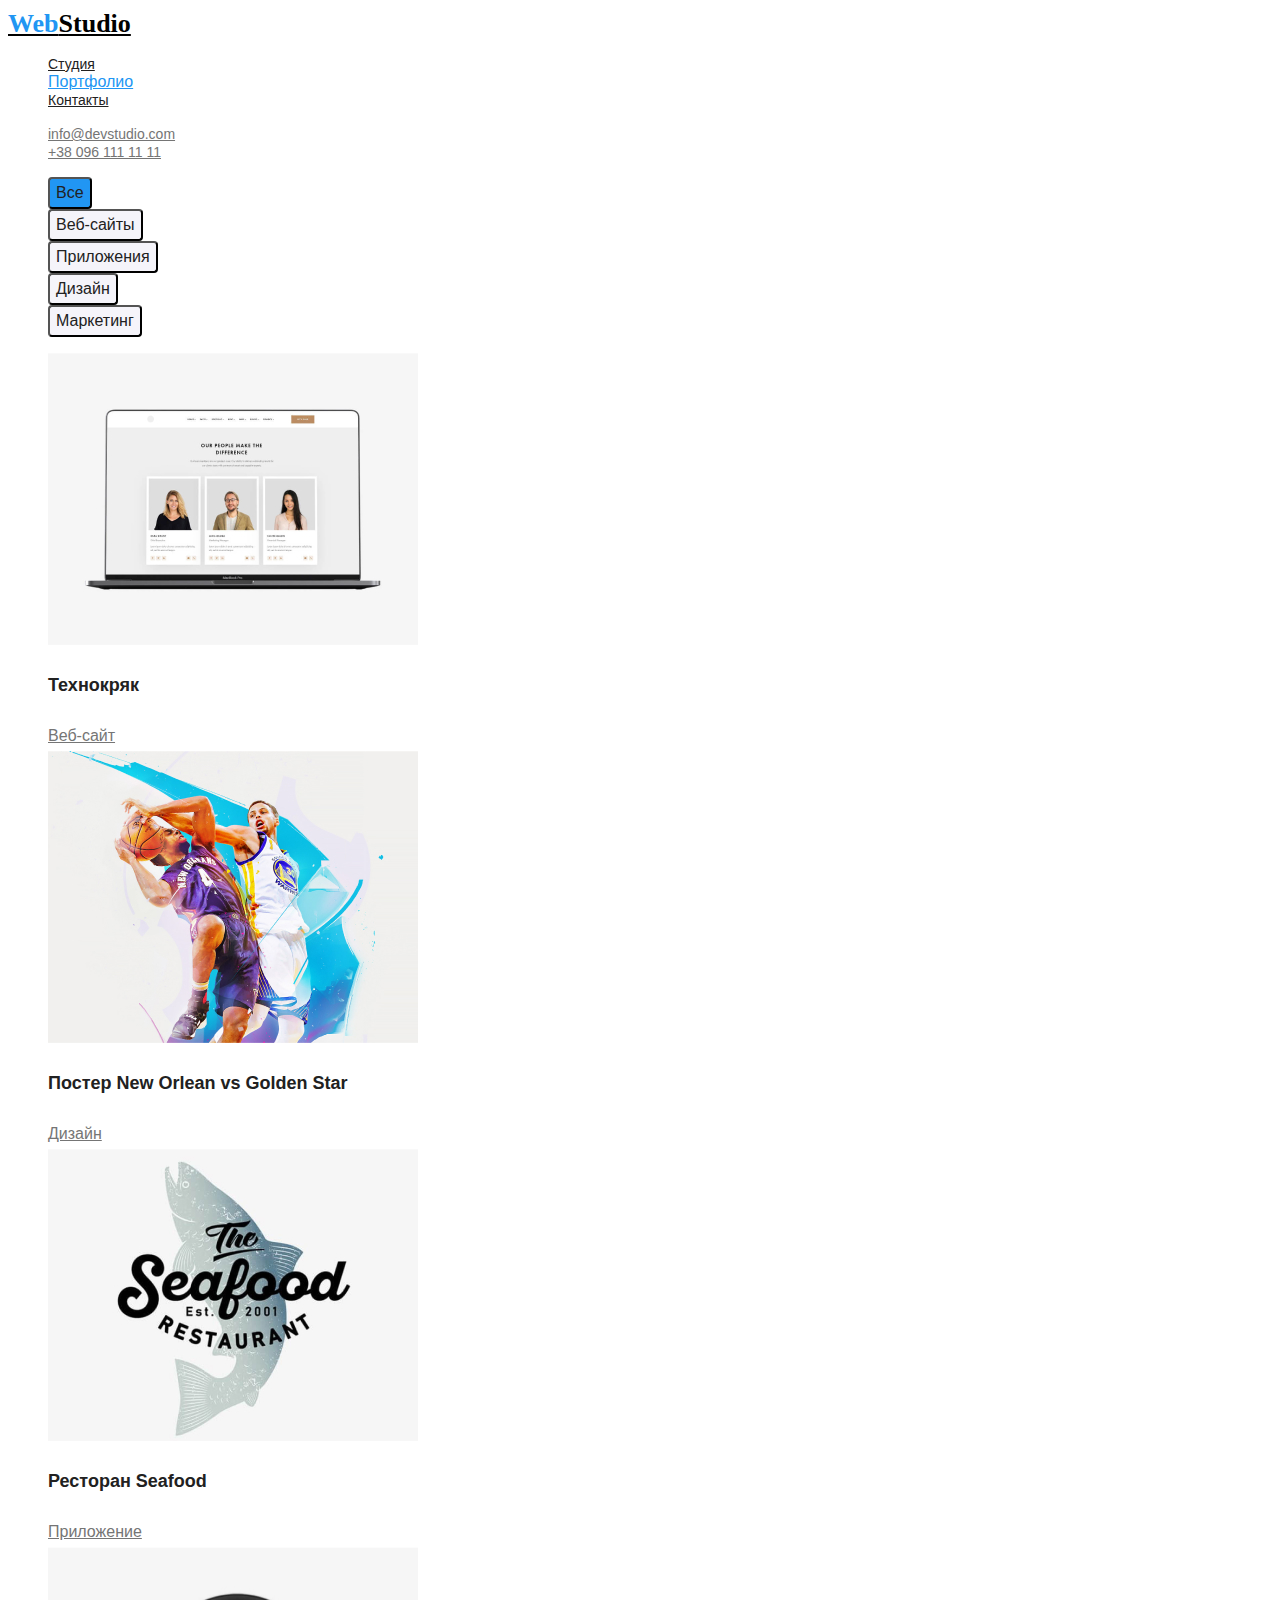
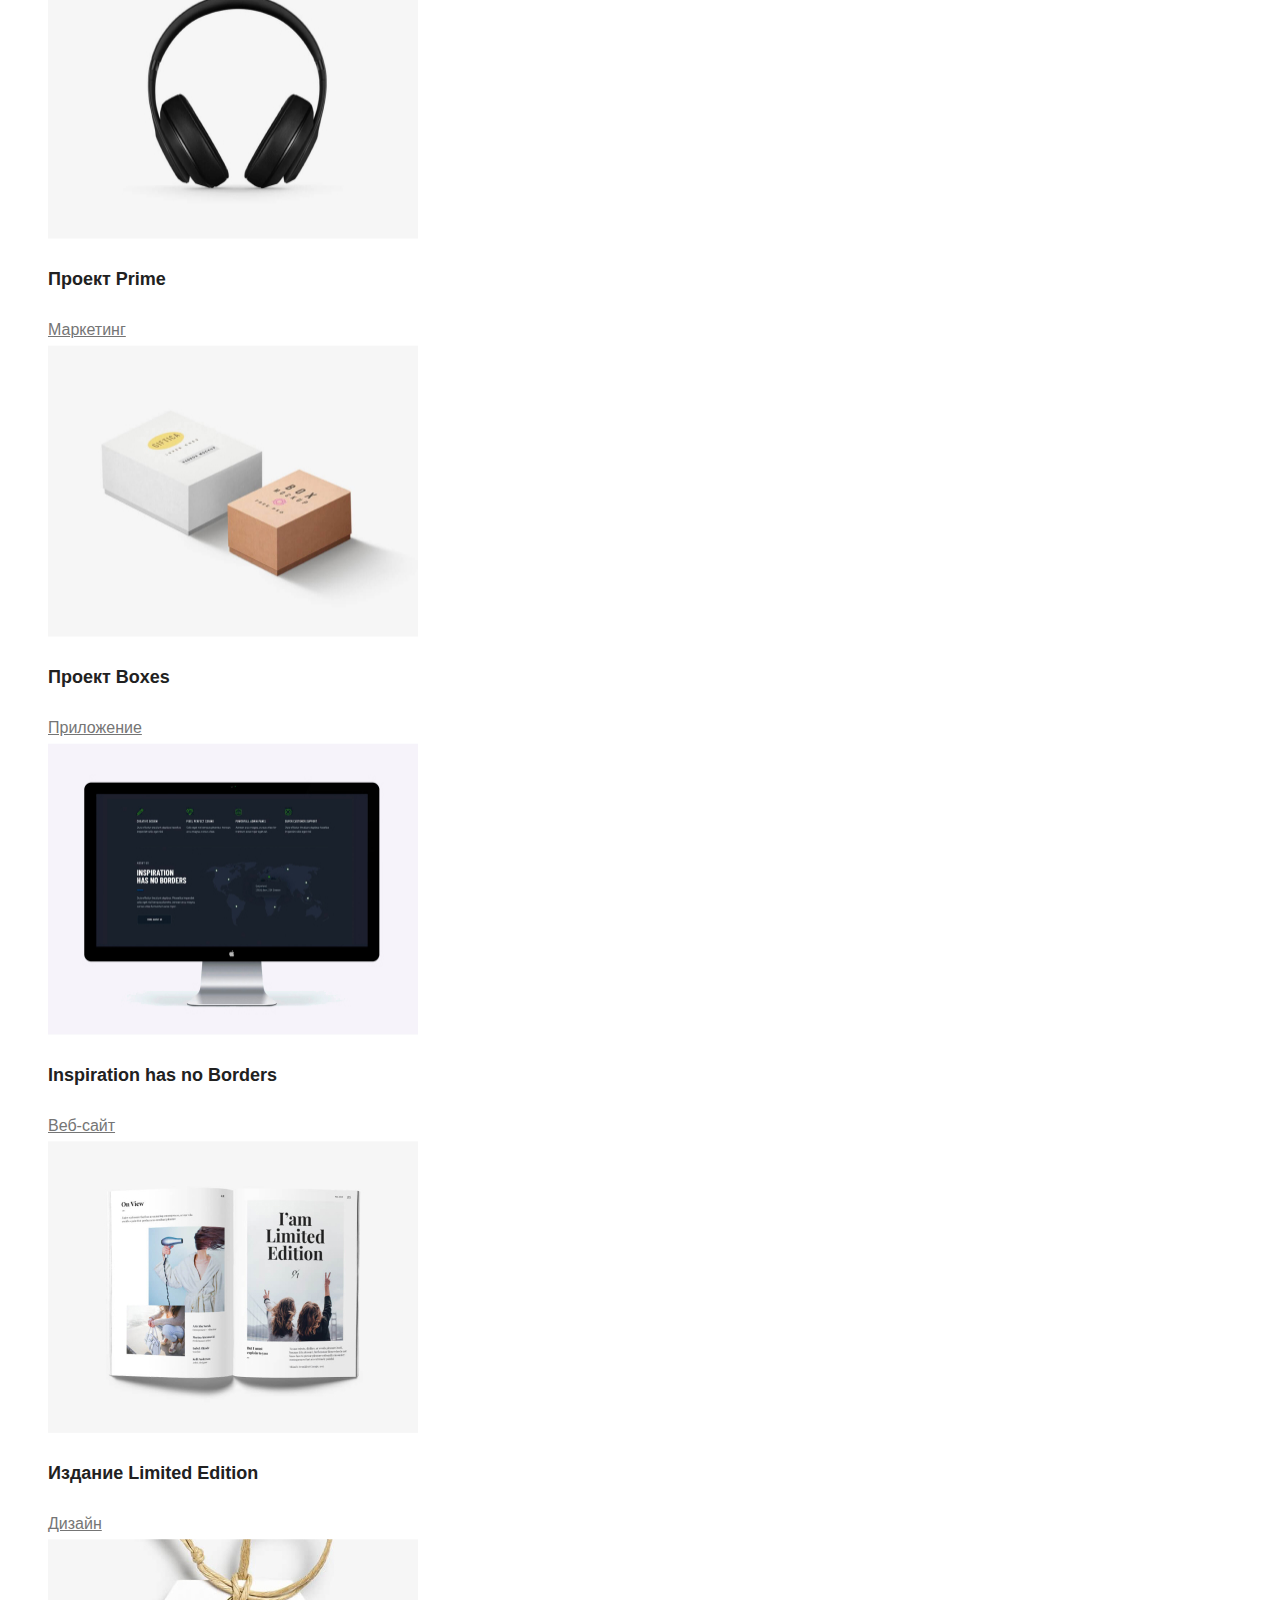
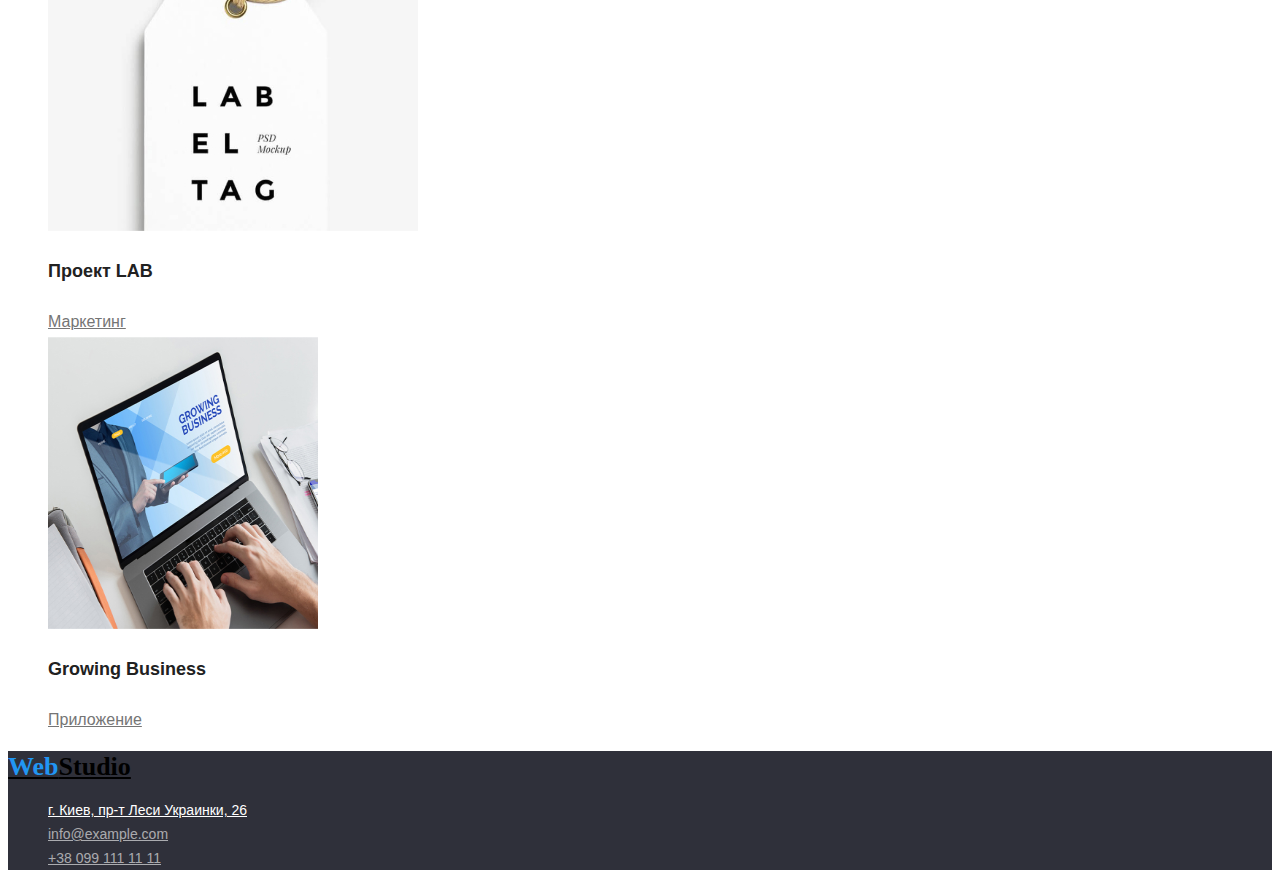
==== commit 5778ef49: "correct mistakes" ====
--- a/portfolio.html
+++ b/portfolio.html
@@ -51,33 +51,31 @@
         <ul class="portfolio-main-section-list-with-buttons">
           <li>
             <button type="button" class="portfolio-main-section-button-blue">
-              <a href="" class="portfolio-main-section-buttons-text">Все</a>
-            </button>
-          </li>
-          <li>
-            <button type="button" class="portfolio-main-section-button">
-              <a href="" class="portfolio-main-section-buttons-text"
-                >Веб-сайты</a
+              <span class="portfolio-main-section-buttons-text"> Все </span>
+            </button>
+          </li>
+          <li>
+            <button type="button" class="portfolio-main-section-button">
+              <span class="portfolio-main-section-buttons-text">
+                Веб-сайты
+              </span>
+            </button>
+          </li>
+          <li>
+            <button type="button" class="portfolio-main-section-button">
+              <span class="portfolio-main-section-buttons-text"
+                >Приложения</span
               >
             </button>
           </li>
           <li>
             <button type="button" class="portfolio-main-section-button">
-              <a href="" class="portfolio-main-section-buttons-text"
-                >Приложения</a
-              >
-            </button>
-          </li>
-          <li>
-            <button type="button" class="portfolio-main-section-button">
-              <a href="" class="portfolio-main-section-buttons-text">Дизайн</a>
-            </button>
-          </li>
-          <li>
-            <button type="button" class="portfolio-main-section-button">
-              <a href="" class="portfolio-main-section-buttons-text"
-                >Маркетинг</a
-              >
+              <span class="portfolio-main-section-buttons-text">Дизайн</span>
+            </button>
+          </li>
+          <li>
+            <button type="button" class="portfolio-main-section-button">
+              <span class="portfolio-main-section-buttons-text">Маркетинг</span>
             </button>
           </li>
         </ul>
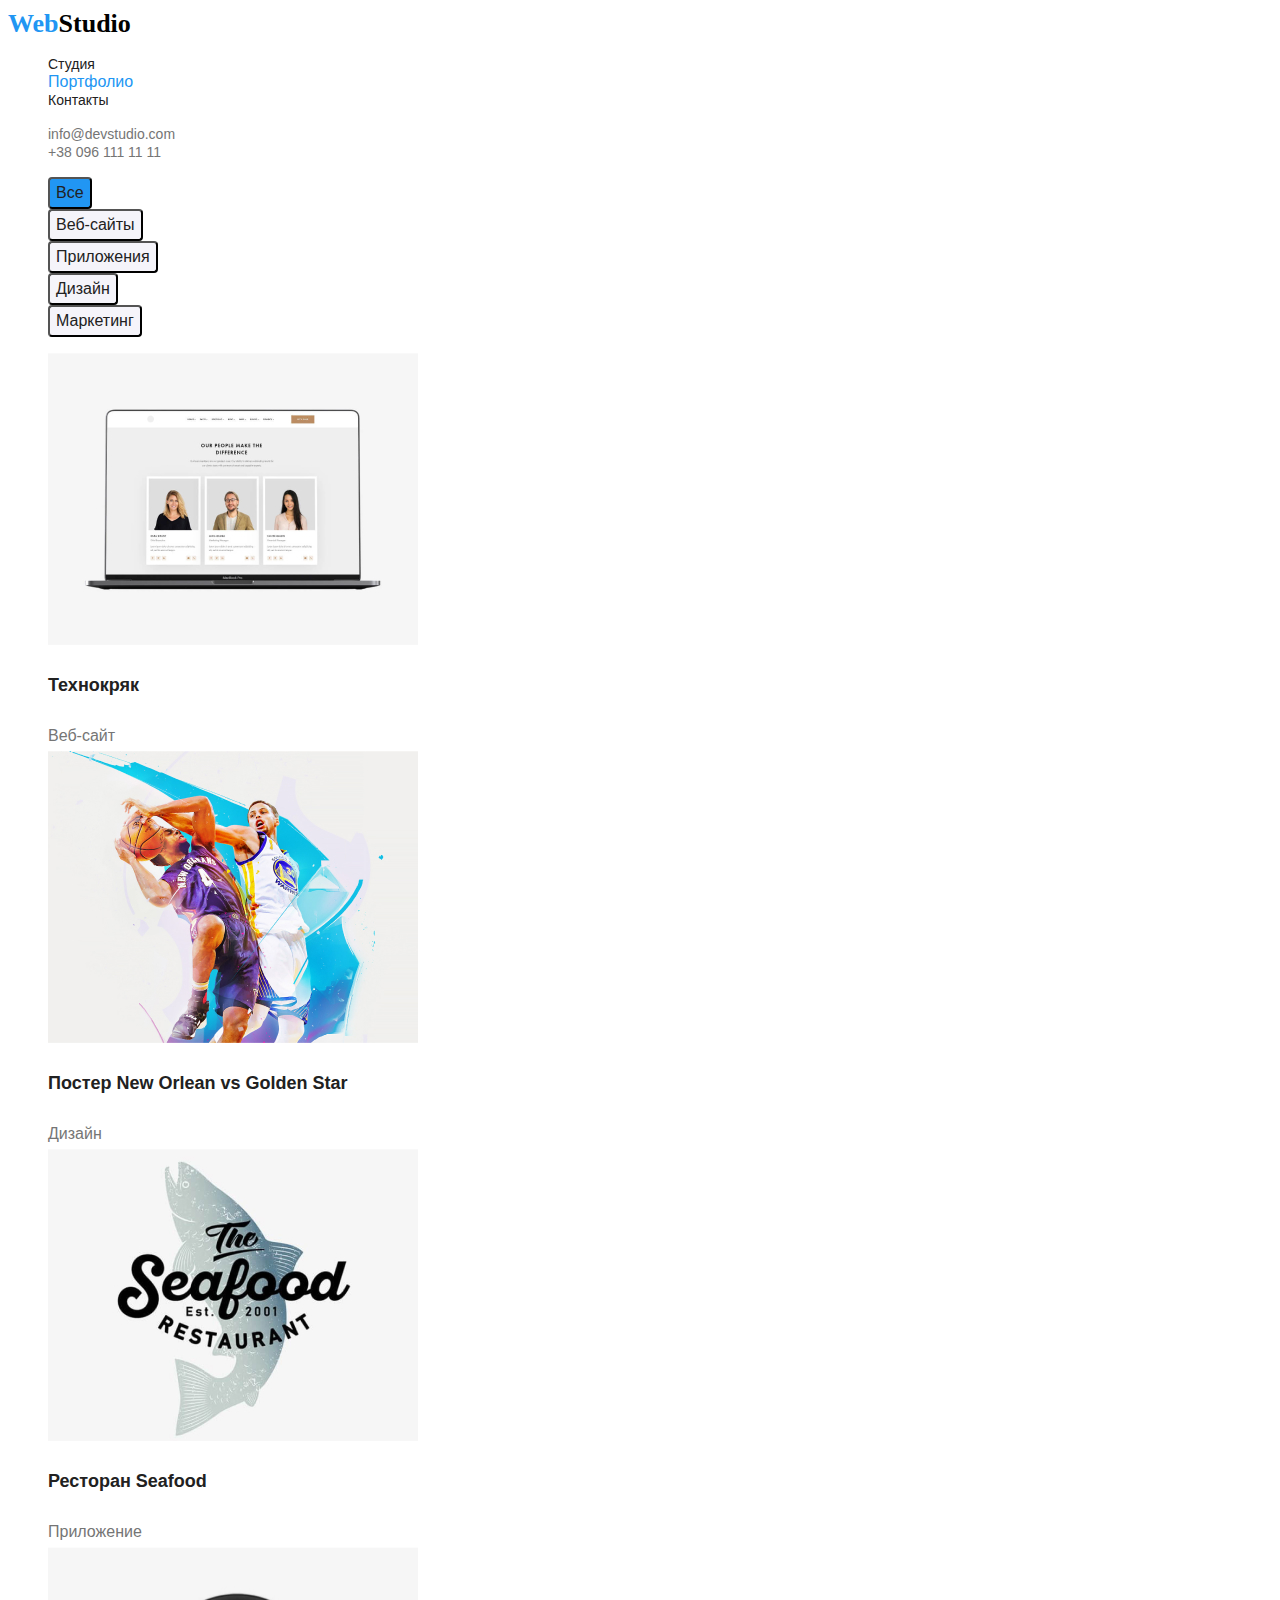
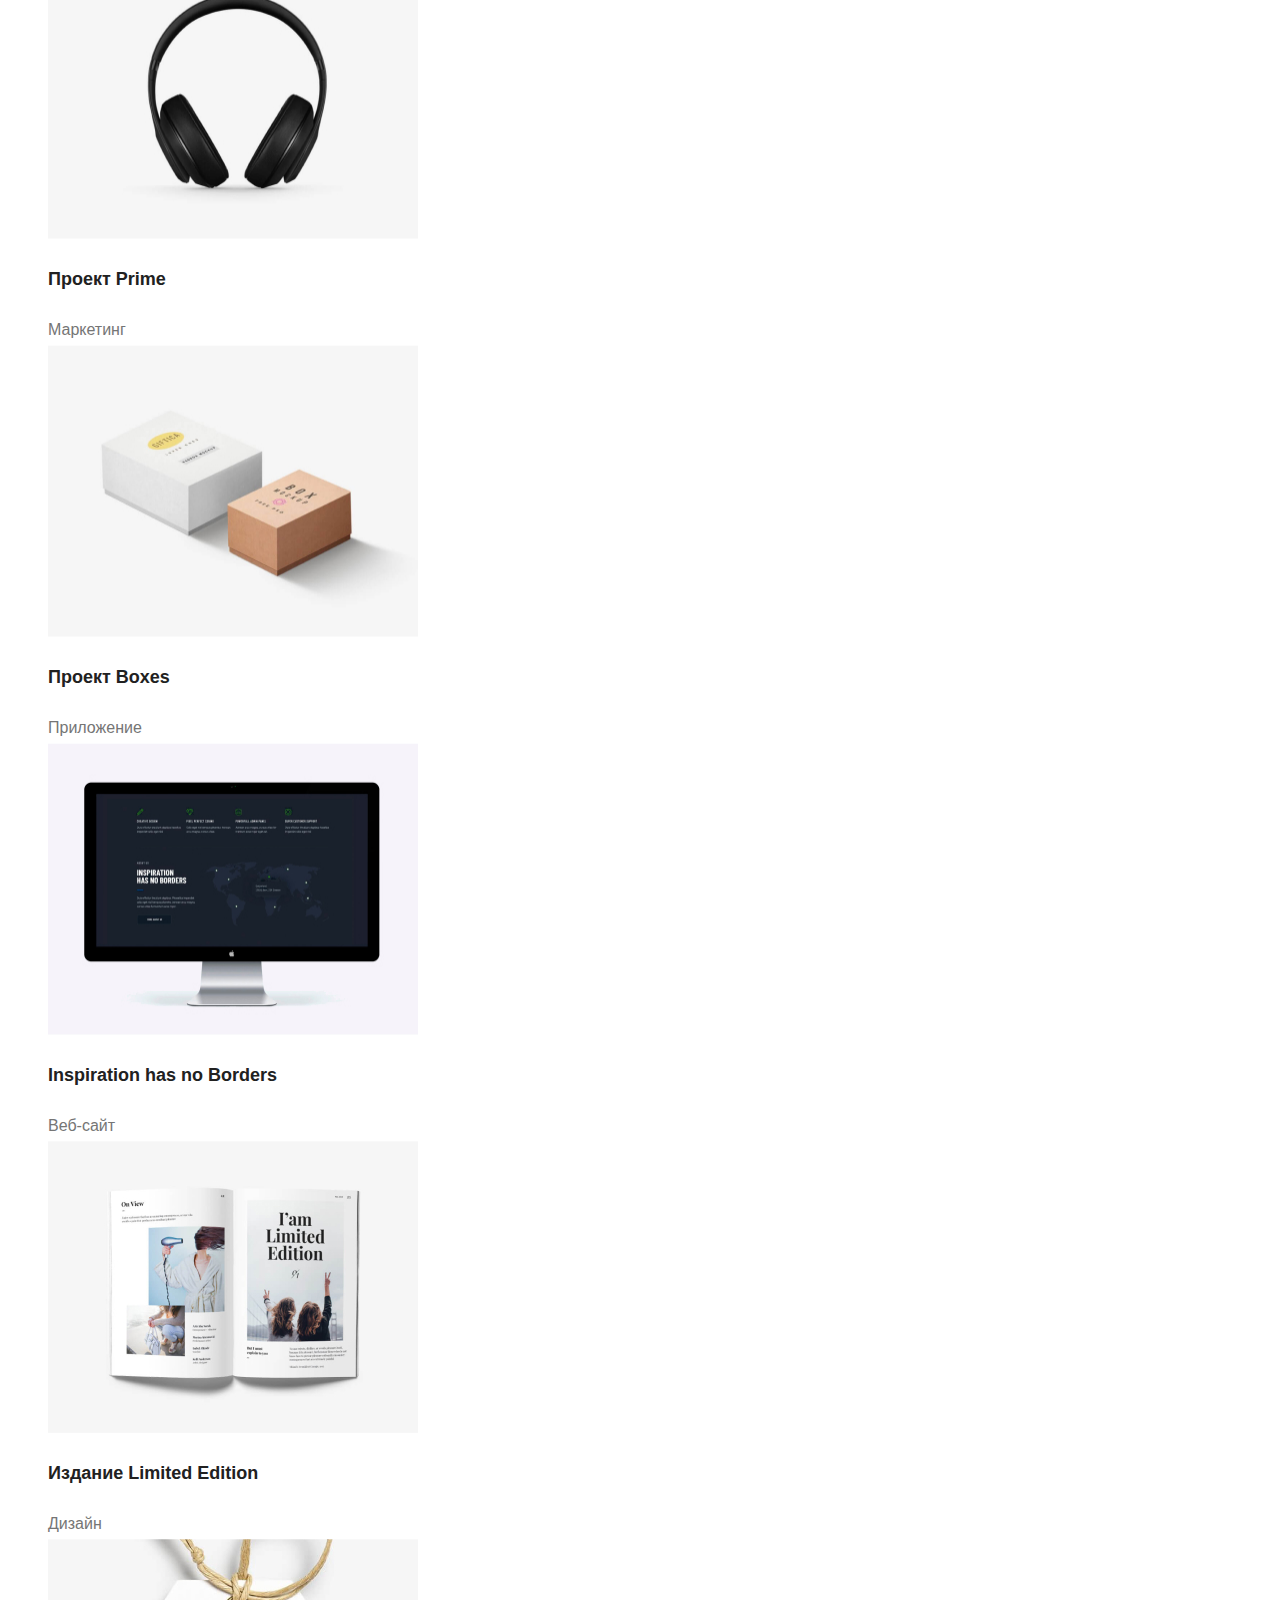
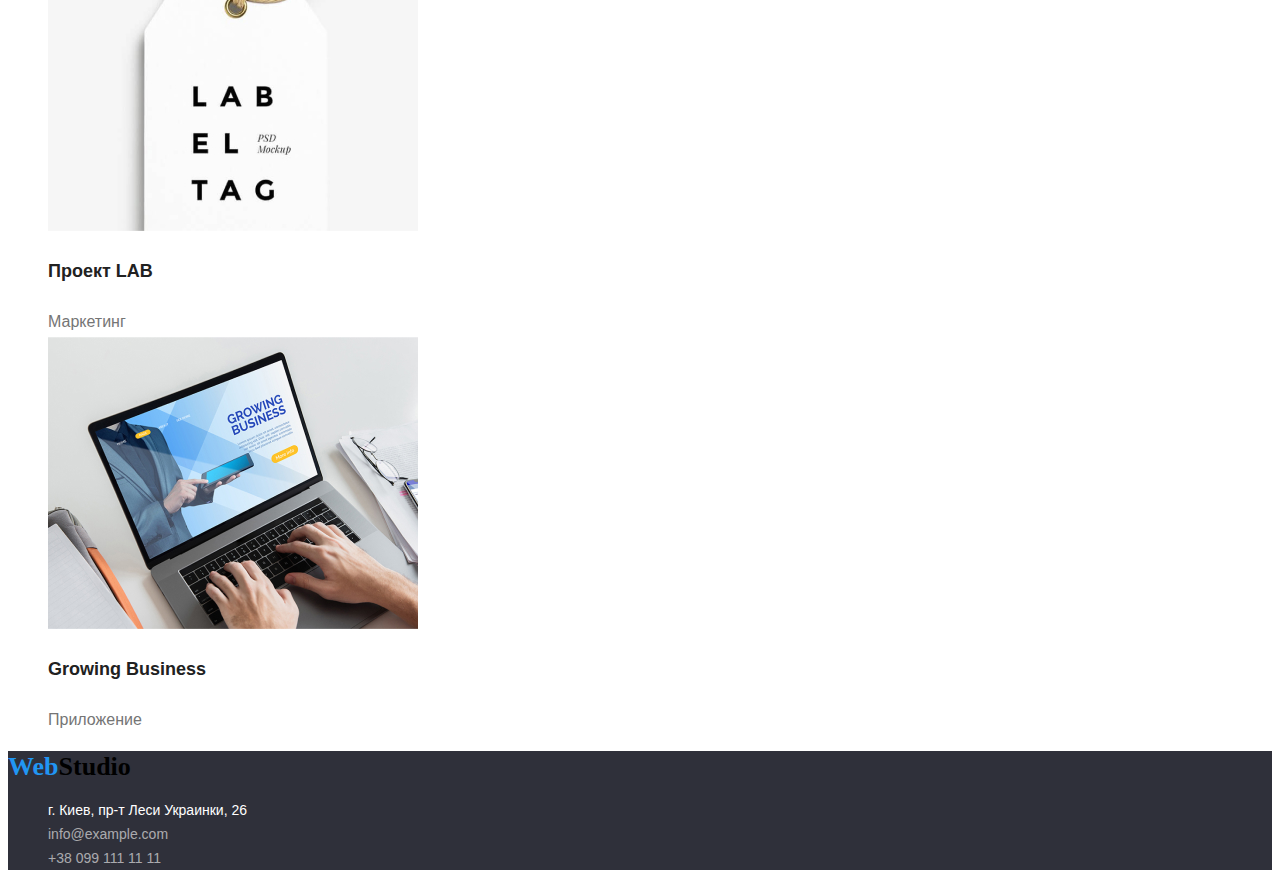
==== commit bf621b8c: "Update portfolio.html" ====
--- a/portfolio.html
+++ b/portfolio.html
@@ -187,7 +187,7 @@
             <img
               src="./images/potfolio-images/img9.jpg"
               alt="Работа за компьютером"
-              width="270"
+              width="370"
               height="292"
               class="portfolio-main-section-pictures"
             />
--- a/styles/styles.css
+++ b/styles/styles.css
@@ -1,7 +1,11 @@
 body {
   font-family: "roboto", sans-serif;
 }
+.main-file-header {
+  background: #ffffff;
+}
 .logo-text {
+  text-decoration: none;
   font-family: Raleway;
   font-style: normal;
   font-weight: bold;
@@ -27,6 +31,7 @@
 .nav-list-element-1,
 .nav-list-element-2,
 .nav-list-element-3 {
+  text-decoration: none;
   font-style: normal;
   font-weight: 500;
   font-size: 14px;
@@ -43,8 +48,10 @@
   font-size: 14px;
   line-height: 16px;
   color: #2196f3;
+  text-decoration: none;
 }
 .tel-address-webstudio {
+  text-decoration: none;
   font-style: normal;
   font-weight: 500;
   font-size: 14px;
@@ -141,6 +148,7 @@
   background: #2f303a;
 }
 .maps-location {
+  text-decoration: none;
   font-style: normal;
   font-weight: normal;
   font-size: 14px;
@@ -149,6 +157,7 @@
 }
 .mail-address-info,
 .tel-address-webstudio {
+  text-decoration: none;
   font-style: normal;
   font-weight: normal;
   font-size: 14px;
@@ -163,6 +172,7 @@
 }
 .portfolio-nav-list-element-1,
 .portfolio-nav-list-element-3 {
+  text-decoration: none;
   font-style: normal;
   font-weight: 500;
   font-size: 14px;
@@ -170,10 +180,12 @@
   color: #212121;
 }
 .portfolio-nav-list-element-2 {
+  text-decoration: none;
   color: #2196f3;
 }
 .portfolio-mail-address-webstudio,
 .portfolio-tel-address-webstudio {
+  text-decoration: none;
   font-style: normal;
   font-weight: 500;
   font-size: 14px;
@@ -207,6 +219,7 @@
   color: #212121;
 }
 .portfolio-main-section-list-links {
+  text-decoration: none;
   font-style: normal;
   font-weight: normal;
   font-size: 16px;
